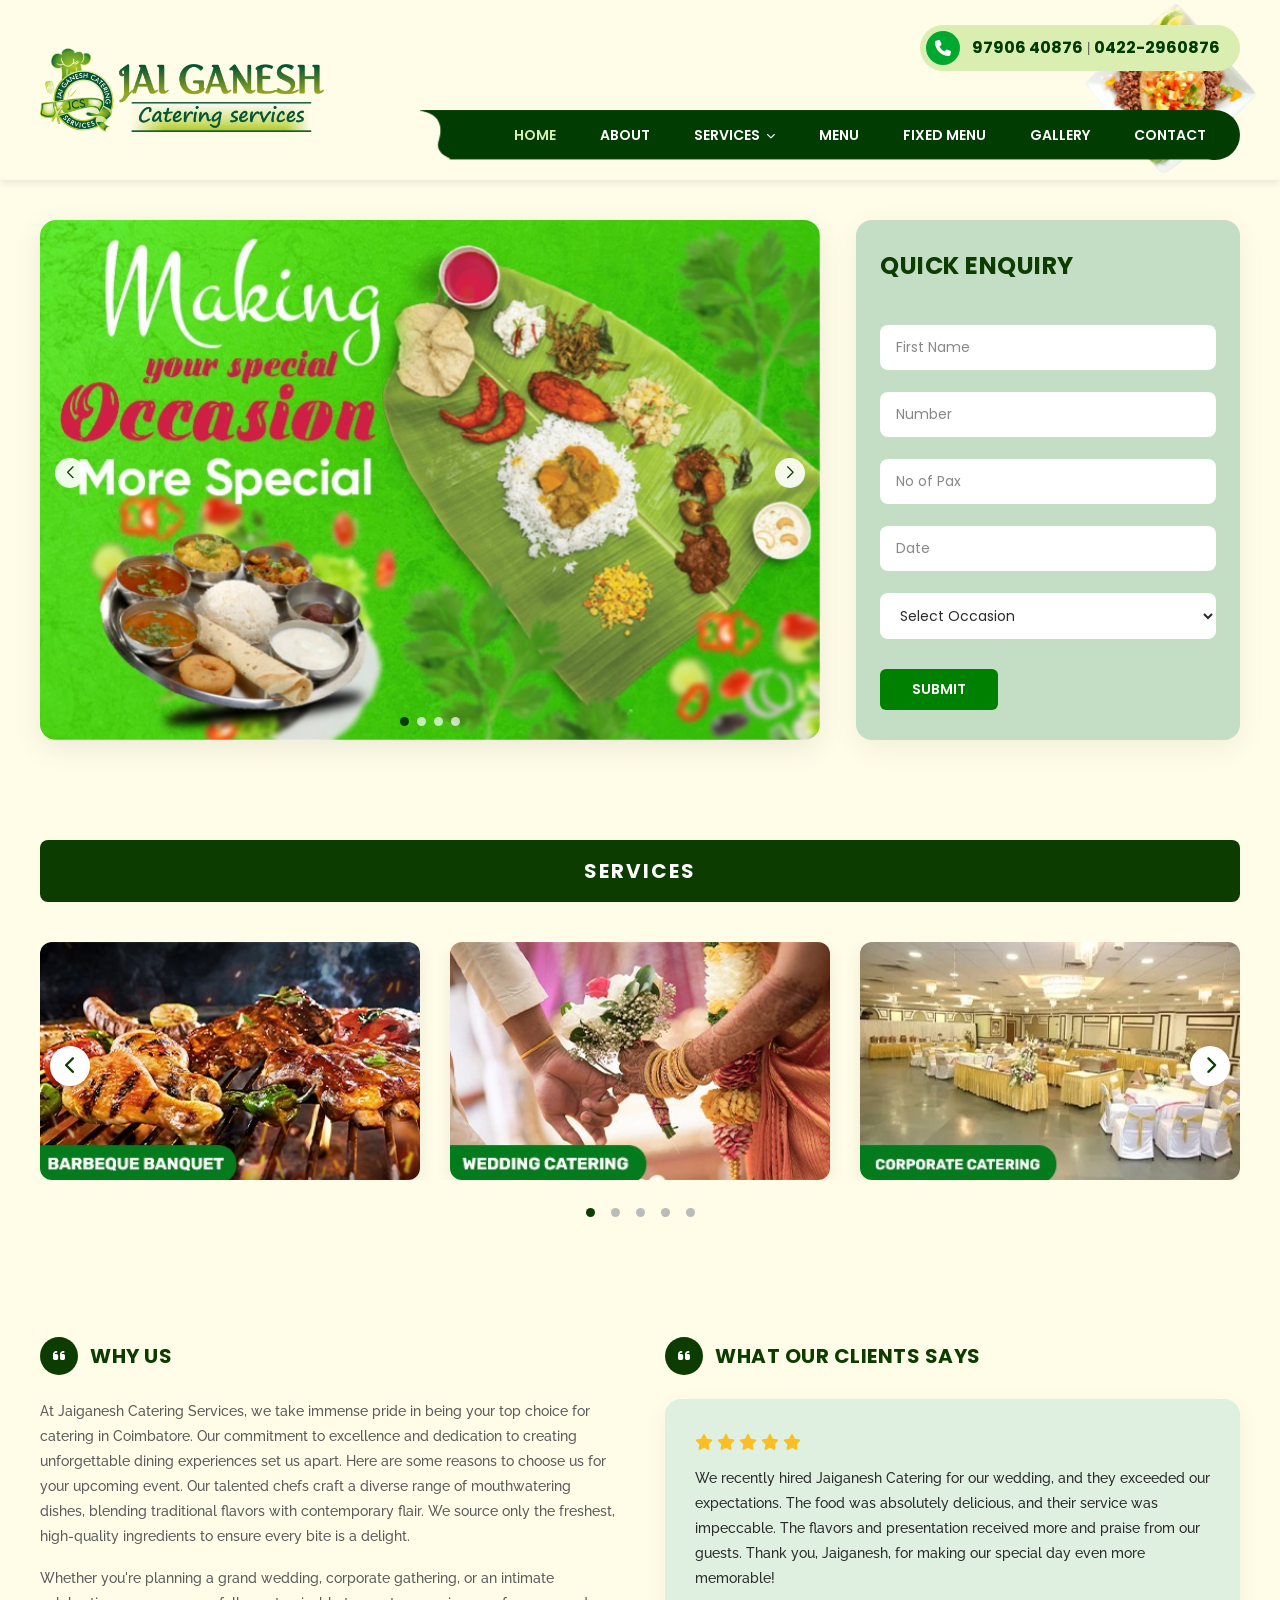
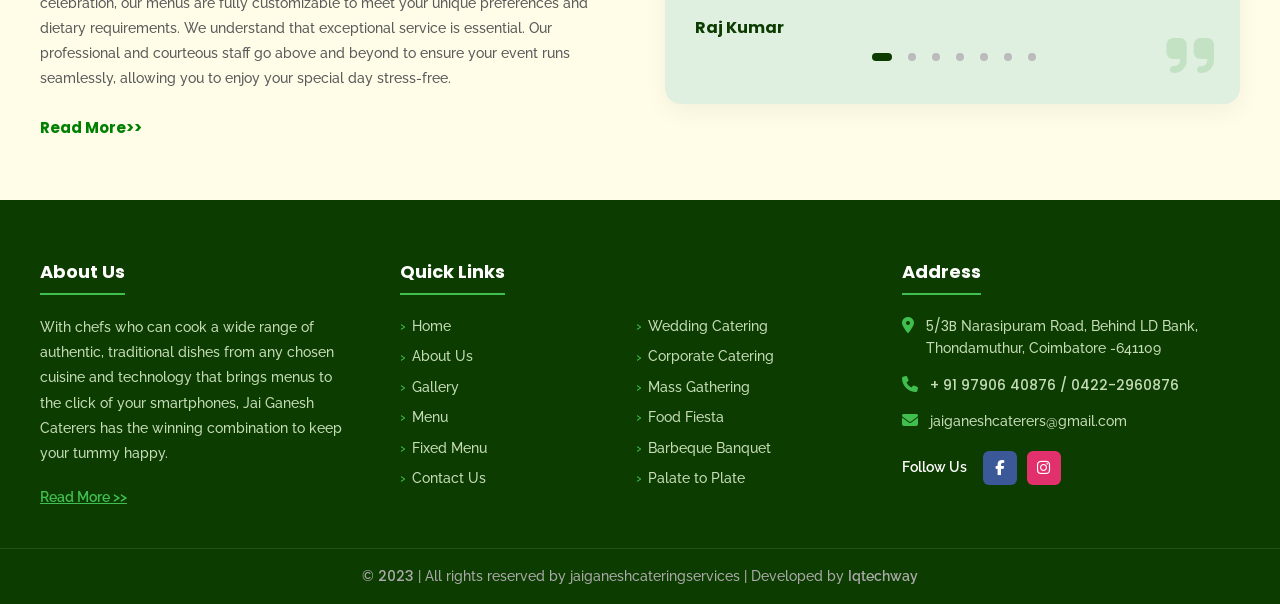
==== index.html @ 18a7209f "first commit" ====
<!DOCTYPE html>
<html lang="en">

<head>
  <meta charset="UTF-8">
  <meta name="viewport" content="width=device-width, initial-scale=1.0">
  <title>Jaiganesh Catering Services Coimbatore | Premium Catering Services</title>
  <meta name="description"
    content="Discover the culinary excellence of Jai Ganesh Catering Services in Coimbatore. Offering premium catering for weddings, corporate events, mass gatherings, barbeque banquets, and food fiestas since 1990.">

  <!-- Fonts & Icons -->
  <link rel="preconnect" href="https://fonts.googleapis.com">
  <link rel="preconnect" href="https://fonts.gstatic.com" crossorigin>
  <link rel="shortcut icon" href="assets/images/favicon.ico" type="image/x-icon">
  <link
    href="https://fonts.googleapis.com/css2?family=Playball&family=Poppins:wght@400;500;600;700&family=Raleway:wght@300;400;500;600;700&display=swap"
    rel="stylesheet">
  <link rel="stylesheet" href="https://cdnjs.cloudflare.com/ajax/libs/font-awesome/6.4.0/css/all.min.css">

  <!-- Custom CSS -->
  <link rel="stylesheet" href="assets/css/style.css">
  <link rel="stylesheet" href="assets/css/swiper-bundle.min.css">
</head>

<body>

  <!-- Header / Navbar -->
  <header id="masthead">
    <!-- Food image decorative - top right overflow -->
    <img src="assets/images/home-page-image/hfh.png" alt="" class="header-food-img" aria-hidden="true">

    <div class="container header-container">
      <!-- Image logo matching official branding -->
      <div class="site-logo">
        <a href="index.html">
          <img src="assets/images/home-page-image/IMG_4346-1024x306.png" alt="Jai Ganesh Catering Services Logo">
        </a>
      </div>

      <div class="header-right">
        <!-- Contact Pill -->

        <div class="header-contact-pill">
          <a href="tel:+919790640876">
            <i class="fa-solid fa-phone"></i> 97906 40876
          </a>
          &nbsp;|&nbsp;
          <a href="tel:+914222960876">
            0422-2960876
          </a>
        </div>

        <!-- Desktop Navigation -->
        <nav class="desktop-nav">
          <ul class="main-header-menu">
            <li class="menu-item current-menu-item"><a href="index.html">HOME</a></li>
            <li class="menu-item"><a href="about.html">ABOUT</a></li>
            <li class="menu-item menu-item-has-children"><a href="#">SERVICES</a>
              <ul class="sub-menu">
                <li><a href="wedding-catering.html">Wedding Catering</a></li>
                <li><a href="corporate-catering.html">Corporate Catering</a></li>
                <li><a href="mass-gathering.html">Mass Gathering</a></li>
                <li><a href="food-fiesta.html">Food Fiesta</a></li>
                <li><a href="barbeque-banquet.html">Barbeque Banquet</a></li>
              </ul>
            </li>
            <li class="menu-item"><a href="menu.html">MENU</a></li>
            <li class="menu-item"><a href="fixed-menu.html">FIXED MENU</a></li>
            <li class="menu-item"><a href="gallery.html">GALLERY</a></li>
            <li class="menu-item"><a href="contact.html">CONTACT</a></li>
          </ul>
        </nav>
      </div>

      <!-- Mobile Menu Toggle -->
      <button id="mobileToggle" class="mobile-toggle" aria-label="Toggle Navigation">
        <span></span>
        <span></span>
        <span></span>
      </button>
    </div>
  </header>

  <!-- Mobile Drawer Menu -->
  <div id="mobileOverlay" class="mobile-overlay"></div>
  <div id="mobileNav" class="mobile-nav">
    <div class="mobile-nav-header">
      <img src="assets/images/home-page-image/IMG_4346-1024x306.png" alt="Jai Ganesh Logo">
      <button id="mobileClose" class="mobile-nav-close" aria-label="Close Navigation">&times;</button>
    </div>
    <ul>
      <li><a href="index.html">Home</a></li>
      <li><a href="about.html">About</a></li>
      <li class="mobile-has-children">
        <a href="#">Services</a>
        <ul class="mobile-sub">
          <li><a href="wedding-catering.html">Wedding Catering</a></li>
          <li><a href="corporate-catering.html">Corporate Catering</a></li>
          <li><a href="mass-gathering.html">Mass Gathering</a></li>
          <li><a href="food-fiesta.html">Food Fiesta</a></li>
          <li><a href="barbeque-banquet.html">Barbeque Banquet</a></li>
        </ul>
      </li>
      <li><a href="menu.html">Menu</a></li>
      <li><a href="fixed-menu.html">Fixed Menu</a></li>
      <li><a href="gallery.html">Gallery</a></li>
      <li><a href="contact.html">Contact</a></li>
    </ul>

    <div class="mobile-nav-contact">
      <i class="fa-solid fa-phone"></i>
      <a href="tel:+919790640876">9790640876</a>
      |
      <a href="tel:+914222960876">0422-2960876</a>
    </div>

  </div>

  <!-- Hero Section -->
  <section class="hero-section" id="home">
    <div class="container hero-grid">
      <!-- Left Column: Slider -->

      <!-- Left Column: Swiper Slider -->
      <div class="hero-slider-col">
        <div class="swiper hero-slider">
          <div class="swiper-wrapper">

            <!-- Slide 1 -->
            <div class="swiper-slide">
              <img src="assets/images/home-page-image/BANNER-1-6.jpg.jpeg" alt="A Surprise In Every Lick">
            </div>

            <!-- Slide 2 -->
            <div class="swiper-slide">
              <img src="assets/images/home-page-image/BANNER-2-6.jpg.jpeg" alt="Exquisite Catering Banners">
            </div>

            <!-- Slide 3 -->
            <div class="swiper-slide">
              <img src="assets/images/home-page-image/BANNER-3-2.jpg.jpeg" alt="Premium Service Banners">
            </div>

            <!-- Slide 4 -->
            <div class="swiper-slide">
              <img src="assets/images/home-page-image/BANNER-4.jpg.jpeg" alt="Culinary Banners">
            </div>

          </div>

          <!-- Navigation Arrows -->
          <div class="swiper-button-prev"></div>
          <div class="swiper-button-next"></div>

          <!-- Pagination Dots -->
          <div class="swiper-pagination"></div>
        </div>
      </div>


      <!-- Right Column: Enquiry Card -->
      <div class="enquiry-col">
        <h3>QUICK ENQUIRY</h3>
        <form id="enquiryForm" class="enquiry-form" novalidate>

          <div class="form-field">
            <input type="text" id="enqName" name="name" placeholder="First Name" maxlength="100">
            <small class="error-message"></small>
          </div>

          <div class="form-field">
            <input type="tel" id="enqPhone" name="phone" placeholder="Number" maxlength="15">
            <small class="error-message"></small>
          </div>

          <div class="form-field">
            <input type="number" id="enqGuest" name="guests" placeholder="No of Pax" min="1" max="100000" step="1">
            <small class="error-message"></small>
          </div>

          <div class="form-field">
            <input type="text" id="enqDate" name="date" placeholder="Date" onfocus="this.type='date'"
              onblur="if(!this.value)this.type='text'">
            <small class="error-message"></small>
          </div>

          <div class="form-field">
            <select id="enqService" name="occasion">
              <option value="">Select Occasion</option>
              <option value="Wedding Catering">Wedding Catering</option>
              <option value="Corporate Catering">Corporate Catering</option>
              <option value="Mass Gathering">Mass Gathering</option>
              <option value="Food Fiesta">Food Fiesta</option>
              <option value="Barbeque Banquet">Barbeque Banquet</option>
            </select>
            <small class="error-message"></small>
          </div>

          <button type="submit" class="submit-btn">SUBMIT</button>

          <div id="formSuccess" class="form-success" role="status" style="display: none;">
            Opening WhatsApp with your enquiry...
          </div>

        </form>
      </div>
    </div>
  </section>


  <!-- Services Section -->

  <section id="services-section">
    <div class="container">
      <div class="services-title-bar">SERVICES</div>

      <div class="services-carousel-wrapper">

        <div class="swiper services-swiper">
          <div class="swiper-wrapper">

            <!-- Card 1: Barbeque Banquet -->
            <div class="swiper-slide">
              <div class="service-card-new">
                <a href="barbeque-banquet.html">
                  <img src="assets/images/home-page-image/Untitled-3-3.jpg.jpeg" alt="Barbeque Banquet">
                </a>
              </div>
            </div>

            <!-- Card 2: Wedding Catering -->
            <div class="swiper-slide">
              <div class="service-card-new">
                <a href="wedding-catering.html">
                  <img src="assets/images/home-page-image/Untitled-2-6.jpg.jpeg" alt="Wedding Catering">
                </a>
              </div>
            </div>

            <!-- Card 3: Corporate Catering -->
            <div class="swiper-slide">
              <div class="service-card-new">
                <a href="corporate-catering.html">
                  <img src="assets/images/home-page-image/Untitled-5-3.jpg.jpeg" alt="Corporate Catering">
                </a>
              </div>
            </div>

            <!-- Card 4: Mass Gathering -->
            <div class="swiper-slide">
              <div class="service-card-new">
                <a href="mass-gathering.html">
                  <img src="assets/images/home-page-image/Untitled-4-3.jpg.jpeg" alt="Mass Gathering">
                </a>
              </div>
            </div>

            <!-- Card 5: Food Fiesta -->
            <div class="swiper-slide">
              <div class="service-card-new">
                <a href="food-fiesta.html">
                  <img src="assets/images/home-page-image/Untitled-1-3.jpg.jpeg" alt="Food Fiesta">
                </a>
              </div>
            </div>

          </div>
        </div>

        <!-- Navigation Arrows -->
        <button id="sPrev" class="services-arrow arrow-left" aria-label="Previous service">
          <i class="fa-solid fa-chevron-left"></i>
        </button>

        <button id="sNext" class="services-arrow arrow-right" aria-label="Next service">
          <i class="fa-solid fa-chevron-right"></i>
        </button>

      </div>

      <!-- Pagination Dots -->
      <div class="services-dots"></div>

    </div>
  </section>

  <!-- Why Us & Testimonials Section -->
  <section class="why-testimonials-section">
    <div class="container why-testimonials-grid">
      <!-- Left Column: Why Us -->
      <div class="why-us-col">
        <div class="section-title-wrap">
          <div class="section-title-icon"><i class="fa-solid fa-quote-left"></i></div>
          <h3>Why Us</h3>
        </div>
        <p>At Jaiganesh Catering Services, we take immense pride in being your top choice for catering in Coimbatore.
          Our commitment to excellence and dedication to creating unforgettable dining experiences set us apart. Here
          are some reasons to choose us for your upcoming event. Our talented chefs craft a diverse range of
          mouthwatering dishes, blending traditional flavors with contemporary flair. We source only the freshest,
          high-quality ingredients to ensure every bite is a delight.</p>
        <p>Whether you're planning a grand wedding, corporate gathering, or an intimate celebration, our menus are fully
          customizable to meet your unique preferences and dietary requirements. We understand that exceptional service
          is essential. Our professional and courteous staff go above and beyond to ensure your event runs seamlessly,
          allowing you to enjoy your special day stress-free.</p>
        <a href="about.html" class="why-us-readmore">Read More>></a>
      </div>

      <!-- Right Column: Testimonial Card Slider -->

      <div class="testimonial-card-col">
        <div class="section-title-wrap">
          <div class="section-title-icon">
            <i class="fa-solid fa-quote-left"></i>
          </div>
          <h3>What Our Clients Says</h3>
        </div>

        <div class="testimonial-card-new">

          <div class="testimonial-stars">
            <i class="fa-solid fa-star"></i>
            <i class="fa-solid fa-star"></i>
            <i class="fa-solid fa-star"></i>
            <i class="fa-solid fa-star"></i>
            <i class="fa-solid fa-star"></i>
          </div>

          <!-- Swiper -->
          <div class="swiper testimonial-swiper">
            <div class="swiper-wrapper">

              <div class="swiper-slide">
                <div class="testimonial-slide-item">
                  <p class="testimonial-text-new">
                    We recently hired Jaiganesh Catering for our wedding, and they exceeded our expectations. The food
                    was absolutely delicious, and their service was impeccable. The flavors and presentation received
                    more and praise from our guests. Thank you, Jaiganesh, for making our special day even more
                    memorable!
                  </p>
                  <div class="testimonial-author-new">Raj Kumar</div>
                </div>
              </div>

              <div class="swiper-slide">
                <div class="testimonial-slide-item">
                  <p class="testimonial-text-new">
                    Jaiganesh Catering Services in Coimbatore proved to be a reliable partner for our corporate event.
                    From the initial planning stages to the execution, they demonstrated professionalism and attention
                    to detail. The menu was diverse and accommodated various dietary restrictions. Highly recommended
                    for any business event!
                  </p>
                  <div class="testimonial-author-new">Suveta Ramesh</div>
                </div>
              </div>

              <div class="swiper-slide">
                <div class="testimonial-slide-item">
                  <p class="testimonial-text-new">
                    I was trying to find a caterer who could combine a contemporary spin with the best elements of
                    traditional Coimbatore food. Jaiganesh Catering did just that! The fusion of flavors in their dishes
                    was outstanding, and their creativity shone through. A good experience from beginning to end.
                  </p>
                  <div class="testimonial-author-new">Sathish Ar</div>
                </div>
              </div>

              <div class="swiper-slide">
                <div class="testimonial-slide-item">
                  <p class="testimonial-text-new">
                    Planning our daughter's birthday party was a breeze with Jaiganesh Catering Services. They took care
                    of everything, from menu selection to setup and clean-up. The kids loved the food, and the parents
                    appreciated the hassle-free experience. We'll definitely be using their services again!
                  </p>
                  <div class="testimonial-author-new">Uthra Foods</div>
                </div>
              </div>

              <div class="swiper-slide">
                <div class="testimonial-slide-item">
                  <p class="testimonial-text-new">
                    In these times, safety and hygiene are paramount. Jaiganesh Catering Services not only provided
                    delectable food but also adhered to strict hygiene measures at our family reunion. We felt safe and
                    well taken care of throughout the event. I appreciate your dedication to health and safety.
                  </p>
                  <div class="testimonial-author-new">Anu mathi</div>
                </div>
              </div>

              <div class="swiper-slide">
                <div class="testimonial-slide-item">
                  <p class="testimonial-text-new">
                    Jaiganesh Catering Services offers elegance without breaking the bank. Their pricing is competitive,
                    and the quality of food and service is outstanding. We hosted a formal dinner, and they managed to
                    create a luxurious atmosphere without exceeding our budget.
                  </p>
                  <div class="testimonial-author-new">Prasanth Rangasamy</div>
                </div>
              </div>

              <div class="swiper-slide">
                <div class="testimonial-slide-item">
                  <p class="testimonial-text-new">
                    What sets Jaiganesh Catering apart is their personal touch. They worked closely with us to customize
                    the menu according to our preferences. The result was a menu that felt tailor-made for our event,
                    and it truly impressed our guests.
                  </p>
                  <div class="testimonial-author-new">Ramkumar A</div>
                </div>
              </div>

            </div>
          </div>

          <div class="testimonial-quote-watermark">
            <i class="fa-solid fa-quote-right"></i>
          </div>

          <!-- Swiper Pagination -->
          <div class="testimonial-dots"></div>

        </div>
      </div>

    </div>
  </section>

  <footer class="site-primary-footer">
    <div class="container">
      <div class="footer-grid">
        <!-- Column 1: About Us -->
        <div class="footer-col">
          <h2>About Us</h2>
          <p>With chefs who can cook a wide range of authentic, traditional dishes from any chosen cuisine and
            technology that brings menus to the click of your smartphones, Jai Ganesh Caterers has the winning
            combination to keep your tummy happy.</p>
          <a href="about.html" class="footer-readmore">Read More &gt;&gt;</a>
        </div>

        <!-- Column 2: Quick Links split -->
        <div class="footer-col">
          <h2>Quick Links</h2>
          <div class="quick-links-split">
            <ul>
              <li><a href="index.html">Home</a></li>
              <li><a href="about.html">About Us</a></li>
              <li><a href="gallery.html">Gallery</a></li>
              <li><a href="menu.html">Menu</a></li>
              <li><a href="fixed-menu.html">Fixed Menu</a></li>
              <li><a href="contact.html">Contact Us</a></li>
            </ul>
            <ul>
              <li><a href="wedding-catering.html">Wedding Catering</a></li>
              <li><a href="corporate-catering.html">Corporate Catering</a></li>
              <li><a href="mass-gathering.html">Mass Gathering</a></li>
              <li><a href="food-fiesta.html">Food Fiesta</a></li>
              <li><a href="barbeque-banquet.html">Barbeque Banquet</a></li>
              <li><a href="javascript:void(0);">Palate to Plate</a></li>
            </ul>
          </div>
        </div>

        <!-- Column 3: Address and Socials -->
        <div class="footer-col">
          <h2>Address</h2>
          <div class="contact-item">
            <i class="fa-solid fa-location-dot"></i>
            <span> <span style="font-weight: 400;" class="number_font">5/3B </span> Narasipuram Road, Behind LD Bank,
              Thondamuthur, Coimbatore -641109</span>
          </div>
          <div class="contact-item number_font">
            <i class="fa-solid fa-phone"></i>
            <span>+ 91 97906 40876 / 0422-2960876</span>
          </div>
          <div class="contact-item">
            <i class="fa-solid fa-envelope"></i>
            <span>jaiganeshcaterers@gmail.com</span>
          </div>
          <div class="footer-follow-row">
            <span>Follow Us</span>
            <div class="footer-socials">
              <a href="https://www.facebook.com/profile.php?id=61552357344863" target="_blank" class="fb"
                aria-label="Facebook">
                <i class="fa-brands fa-facebook-f"></i>
              </a>
              <a href="https://instagram.com/jaiganesh_caterers?igshid=OGQ5ZDc2ODk2ZA==" class="ig" target="_blank"
                aria-label="Instagram">
                <i class="fa-brands fa-instagram"></i>
              </a>
            </div>
          </div>
        </div>
      </div>
    </div>
  </footer>

  <!-- Below Footer -->
  <div class="site-below-footer">
    <div class="container">
      <div class="below-footer-inner">
        <div class="copy">&copy; <span class="number_font">2023</span> | All rights reserved by
          jaiganeshcateringservices | Developed by <a href="https://www.iqtechway.com">Iqtechway</a></div>
      </div>
    </div>
  </div>


  <!-- Scripts -->
  <script src="assets/js/swiper-bundle.min.js"></script>
  <script src="assets/js/main.js"></script>

  <script>

    const heroSwiper = new Swiper('.hero-slider', {
      slidesPerView: 1,
      spaceBetween: 0,
      loop: true,
      speed: 600,

      grabCursor: true,
      allowTouchMove: true,

      autoplay: {
        delay: 5000,
        disableOnInteraction: false,
        pauseOnMouseEnter: true,
      },

      navigation: {
        nextEl: '.hero-slider .swiper-button-next',
        prevEl: '.hero-slider .swiper-button-prev',
      },

      pagination: {
        el: '.hero-slider .swiper-pagination',
        clickable: true,
      },
    });

  </script>
  <script>

    const servicesSwiper = new Swiper('.services-swiper', {
      slidesPerView: 1,
      spaceBetween: 20,
      speed: 600,
      loop: true,
      grabCursor: true,
      allowTouchMove: true,

      navigation: {
        nextEl: '#sNext',
        prevEl: '#sPrev',
      },

      pagination: {
        el: '.services-dots',
        clickable: true,
      },

      breakpoints: {
        576: {
          slidesPerView: 2,
          spaceBetween: 20,
        },
        768: {
          slidesPerView: 3,
          spaceBetween: 24,
        },
        1024: {
          slidesPerView: 3,
          spaceBetween: 25,
        },
        1200: {
          slidesPerView: 3,
          spaceBetween: 30,
        },
      },
    });

  </script>
  <script>

    const testimonialSwiper = new Swiper('.testimonial-swiper', {
      slidesPerView: 1,
      spaceBetween: 0,
      speed: 600,
      loop: true,

      grabCursor: true,
      allowTouchMove: true,

      autoplay: {
        delay: 5000,
        disableOnInteraction: false,
        pauseOnMouseEnter: true,
      },

      pagination: {
        el: '.testimonial-dots',
        clickable: true,
      },
    });

  </script>
</body>

</html>
---- assets/css/style.css ----
@import url('https://fonts.googleapis.com/css2?family=Playball&family=Poppins:wght@400;500;600;700&family=Raleway:wght@300;400;500;600;700&display=swap');

/* ========== CSS VARIABLES (from original site) ========== */
:root {
  --primary: #40bf4f;
  --primary-dark: #0d3c00;
  --primary-hover: #35a843;
  --text: #5a5a5a;
  --dark: #2a2a2a;
  --bg: #fffce8;
  --cream: #f3f2ed;
  --white: #ffffff;
  --footer-bg: #2a2a2a;
  --below-footer: #2b2b2b;
  --border: #dddddd;
  --green-tint: rgba(64, 191, 79, 0.15);
  --shadow: 0 4px 20px rgba(0, 0, 0, 0.08);
  --transition: all 0.3s ease;
  --font-script: 'Playball', cursive;
}

/* ========== RESET ========== */
*,
*::before,
*::after {
  box-sizing: border-box;
  margin: 0;
  padding: 0;
}

html {
  font-size: 100%;
  scroll-behavior: smooth;
}

body {
  font-family: 'Raleway', sans-serif;
  font-weight: 500;
  font-size: 14px;
  color: var(--text);
  background-color: var(--bg);
  line-height: 1.6;
  overflow-x: hidden;
  max-width: 100vw;
}

a {
  color: var(--primary);
  text-decoration: none;
  transition: var(--transition);
}

a:hover {
  color: var(--primary-dark);
}

img {
  max-width: 100%;
  display: block;
  height: auto;
}

h1,
h2,
h3,
h4,
h5,
h6 {
  font-family: 'Poppins', sans-serif;
  font-weight: 600;
  color: var(--primary-dark);
  line-height: 1.3;
}

.number_font {
  font-family: 'Poppins', sans-serif;
}

p {
  margin-bottom: 1em;
}

ul {
  list-style: none;
}

/* ========== CONTAINER ========== */
.container {
  max-width: 1240px;
  margin: 0 auto;
  padding: 0 20px;
}

/* Prevent CSS Grid min-width: auto overflow bug on grid children */
[class*="-grid"]>*,
[class*="-layout"]>* {
  min-width: 0;
}

/* ========== TOPBAR (HIDDEN BY DEFAULT IN NEW DESIGN) ========== */
#topbar {
  display: none;
}

/* ========== HEADER / NAVBAR ========== */
#masthead {
  position: relative;
  z-index: 1000;
  background: #fffce8;
  box-shadow: none;
  transition: var(--transition);
  overflow: visible;
}

/* Food decorative image - top right */
.header-food-img {
  position: absolute;
  top: 0;
  right: 0;
  width: 240px;
  height: auto;
  z-index: 1;
  pointer-events: none;
  display: block;
}

.header-container {
  display: flex;
  align-items: center;
  justify-content: space-between;
  height: 180px;
  gap: 20px;
}

.site-logo img {
  max-height: 85px;
  width: auto;
  transition: var(--transition);
}

.header-right {
  display: flex;
  flex-direction: column;
  align-items: flex-end;
  justify-content: space-between;
  flex-grow: 1;
  height: 100%;
  padding: 25px 0 20px 0;
}

/* Contact Pill */
.header-contact-pill {
  background-color: #dbeeb1;
  border-radius: 40px;
  padding: 6px 20px 6px 6px;
  display: inline-flex;
  align-items: center;
  transition: var(--transition);
  position: relative;
  z-index: 2;
}

.header-contact-pill a {
  color: #013a00;
  font-family: 'Poppins', sans-serif;
  font-weight: 700;
  font-size: 16px;
  display: flex;
  align-items: center;
  gap: 12px;
}

.header-contact-pill i {
  background-color: #00a830;
  color: var(--white);
  width: 34px;
  height: 34px;
  border-radius: 50%;
  display: flex;
  align-items: center;
  justify-content: center;
  font-size: 16px;
}

.header-contact-pill:hover {
  transform: translateY(-1px);
}

.desktop-nav {
  background-image: url('../images/home-page-image/Mask-group-1.png');
  background-repeat: no-repeat;
  background-position: left center;
  background-size: 100% 100%;
  width: 100%;
  max-width: 820px;
  height: 50px;
  display: flex;
  align-items: center;
  position: relative;
  padding: 0 20px 0 80px;
  border-radius: 0 25px 25px 0;
  z-index: 2;
}

.main-header-menu {
  display: flex;
  align-items: center;
  gap: 6px;
  width: 100%;
  justify-content: space-between;
}

.main-header-menu li {
  position: relative;
}

.main-header-menu li a {
  font-family: 'Poppins', sans-serif;
  font-size: 14px;
  font-weight: 600;
  color: var(--white);
  padding: 10px 14px;
  display: block;
  transition: var(--transition);
  white-space: nowrap;
}

.main-header-menu li a:hover,
.main-header-menu li.current-menu-item>a {
  color: #dbeeb1;
}

/* Dropdown */
.main-header-menu li.menu-item-has-children>a::after {
  content: "\f078";
  font-family: "Font Awesome 6 Free";
  font-weight: 900;
  font-size: 9px;
  margin-left: 6px;
  display: inline-block;
  vertical-align: middle;
  transition: var(--transition);
}

.main-header-menu li.menu-item-has-children:hover>a::after {
  transform: rotate(180deg);
}

.main-header-menu .sub-menu {
  position: absolute;
  top: 100%;
  left: 0;
  background: var(--primary-dark);
  min-width: 220px;
  box-shadow: 0 8px 30px rgba(0, 0, 0, 0.15);
  border-top: 3px solid var(--primary);
  opacity: 0;
  visibility: hidden;
  transform: translateY(10px);
  transition: var(--transition);
  z-index: 9999;
}

.main-header-menu li:hover>.sub-menu {
  opacity: 1;
  visibility: visible;
  transform: translateY(0);
}

.main-header-menu .sub-menu li a {
  font-size: 13px;
  padding: 10px 18px;
  border-bottom: 1px solid rgba(255, 255, 255, 0.06);
  font-weight: 500;
  color: var(--white);
}

.main-header-menu .sub-menu li:last-child a {
  border-bottom: none;
}

.main-header-menu .sub-menu li a:hover {
  background: rgba(255, 255, 255, 0.05);
  color: var(--primary);
  padding-left: 22px;
}

/* Header Button (Hidden) */
.header-btn {
  display: none;
}

/* Mobile Toggle */
.mobile-toggle {
  display: none;
  background: none;
  border: none;
  cursor: pointer;
  flex-direction: column;
  gap: 5px;
  padding: 6px;
  z-index: 1000;
}

.mobile-toggle span {
  display: block;
  width: 26px;
  height: 3px;
  background: var(--primary-dark);
  border-radius: 2px;
  transition: var(--transition);
}

/* Mobile Menu Drawer */
.mobile-nav {
  position: fixed;
  top: 0;
  left: -100%;
  width: 82%;
  max-width: 320px;
  height: 100%;
  background: var(--white);
  box-shadow: 4px 0 30px rgba(0, 0, 0, 0.2);
  z-index: 10000;
  padding: 0;
  overflow-y: auto;
  transition: left 0.35s cubic-bezier(0.4, 0, 0.2, 1);
}

.mobile-nav.open {
  left: 0;
}

.mobile-nav-close {
  background: none;
  border: none;
  font-size: 22px;
  cursor: pointer;
  color: var(--white);
  display: flex;
  align-items: center;
  justify-content: flex-end;
  padding: 18px 20px 18px 20px;
}

.mobile-nav-header {
  background: var(--primary-dark);
  padding: 18px 20px;
  display: flex;
  align-items: center;
  justify-content: space-between;
}

.mobile-nav-header img {
  height: 38px;
  object-fit: contain;
  filter: brightness(0) invert(1);
}

.mobile-nav ul {
  display: flex;
  flex-direction: column;
  gap: 0;
  padding: 10px 0;
  margin: 0;
  list-style: none;
}

.mobile-nav ul li a {
  display: flex;
  align-items: center;
  padding: 13px 22px;
  font-size: 15px;
  font-weight: 600;
  color: var(--primary-dark);
  border-bottom: 1px solid #f0f0f0;
  font-family: 'Poppins', sans-serif;
  letter-spacing: 0.3px;
  transition: background 0.2s, color 0.2s, padding-left 0.2s;
}

.mobile-nav ul li a:hover {
  color: var(--primary);
  background: #f6fff7;
  padding-left: 28px;
}

.mobile-nav .mobile-has-children>a {
  display: flex;
  justify-content: space-between;
  align-items: center;
}

.mobile-nav .mobile-has-children>a::after {
  content: "\f078";
  font-family: "Font Awesome 6 Free";
  font-weight: 900;
  font-size: 10px;
  color: var(--primary);
  transition: var(--transition);
}

.mobile-nav .mobile-has-children:has(.mobile-sub.open)>a::after {
  transform: rotate(180deg);
}

.mobile-nav .mobile-sub {
  padding-left: 0;
  display: none;
  background: #f9f9f9;
}

.mobile-nav .mobile-sub li a {
  padding-left: 36px;
  font-size: 14px;
  font-weight: 500;
  color: #555;
  border-bottom: 1px solid #eee;
}

.mobile-nav .mobile-sub li a:hover {
  color: var(--primary);
  padding-left: 44px;
  background: #f0fdf2;
}

.mobile-nav .mobile-sub.open {
  display: block;
}

.mobile-nav-contact {
  padding: 16px 22px;
  background: #f6fff7;
  border-top: 1px solid #e8f5e9;
  font-size: 14px;
  color: var(--primary-dark);
  font-weight: 600;
  display: flex;
  align-items: center;
  gap: 10px;
}

.mobile-nav-contact i {
  color: var(--primary);
}

.mobile-overlay {
  display: none;
  position: fixed;
  inset: 0;
  background: rgba(0, 0, 0, 0.55);
  z-index: 9999;
  backdrop-filter: blur(2px);
}

.mobile-overlay.active {
  display: block;
}

/* ========== HERO GRID SECTION (2-COLUMN) ========== */
.hero-section {
  background-color: transparent;
  padding: 40px 0;
}

.hero-grid {
  display: grid;
  grid-template-columns: 65% 32%;
  gap: 3%;
  align-items: stretch;
}

.hero-slider-col {
  position: relative;
  border-radius: 16px;
  overflow: hidden;
  box-shadow: 0 8px 30px rgba(0, 0, 0, 0.08);
  height: 520px;
}

.hero-slider {
  width: 100%;
  height: 100%;
}

.hero-slide {
  display: none;
  width: 100%;
  height: 100%;
}

.hero-slide.active {
  display: block;
}

.hero-slide img {
  width: 100%;
  height: 100%;
  object-fit: cover;
}

/* Slider Dots overlay on slider */
.slider-dots {
  position: absolute;
  bottom: 20px;
  left: 50%;
  transform: translateX(-50%);
  display: flex;
  gap: 8px;
  z-index: 10;
}

.dot {
  width: 8px;
  height: 8px;
  border-radius: 50%;
  background: rgba(0, 0, 0, 0.3);
  cursor: pointer;
  border: none;
  transition: var(--transition);
}

.dot.active {
  background: var(--primary-dark);
  transform: scale(1.25);
}

/* Enquiry Column */
.enquiry-col {
  background: #c3dec4;
  border-radius: 16px;
  padding: 30px 24px;
  display: flex;
  flex-direction: column;
  justify-content: space-between;
  box-shadow: 0 8px 30px rgba(0, 0, 0, 0.06);
}

.enquiry-col h3 {
  font-family: 'Poppins', sans-serif;
  font-size: 24px;
  font-weight: 700;
  color: var(--primary-dark);
  margin-bottom: 20px;
  letter-spacing: 0.5px;
}

.enquiry-form {
  display: flex;
  flex-direction: column;
  gap: 12px;
}

.enquiry-form .form-field {
  width: 100%;
}

.enquiry-form input,
.enquiry-form select {
  width: 100%;
  padding: 12px 16px;
  border: none;
  border-radius: 8px;
  background: var(--white);
  font-family: 'Poppins', sans-serif;
  font-size: 14px;
  color: var(--dark);
  outline: none;
  transition: var(--transition);
}

.enquiry-form input::placeholder {
  color: #888;
}

.enquiry-form input:focus,
.enquiry-form select:focus {
  box-shadow: 0 0 0 2px var(--primary);
}

.enquiry-form .submit-btn {
  background: #008000;
  color: var(--white);
  border: none;
  border-radius: 6px;
  padding: 10px 32px;
  font-family: 'Poppins', sans-serif;
  font-weight: 600;
  font-size: 14px;
  cursor: pointer;
  transition: var(--transition);
  align-self: flex-start;
  margin-top: 8px;
}

.enquiry-form .submit-btn:hover {
  background: var(--primary-dark);
}

.form-success {
  display: none;
  color: #008000;
  font-size: 14px;
  font-weight: 600;
  margin-top: 8px;
}

/* ========== PAGE SECTIONS ========== */
section {
  padding: 80px 0;
}

.section-header {
  text-align: center;
  margin-bottom: 50px;
}

.section-tag {
  display: inline-block;
  background: var(--green-tint);
  color: var(--primary);
  font-family: 'Poppins', sans-serif;
  font-size: 13px;
  font-weight: 700;
  letter-spacing: 2px;
  text-transform: uppercase;
  padding: 6px 16px;
  border-radius: 50px;
  margin-bottom: 12px;
}

.section-title {
  font-size: 36px;
  color: var(--primary-dark);
  font-weight: 700;
  margin-bottom: 16px;
}

.section-title.cursive-title {
  font-family: var(--font-script);
  font-weight: 400;
  font-size: 46px;
  text-transform: none;
}

.section-desc {
  font-size: 16px;
  color: var(--text);
  max-width: 680px;
  margin: 0 auto;
}

/* ========== SERVICES SECTION ========== */
#services-section {
  background-color: transparent;
  padding: 60px 0;
}

.services-title-bar {
  background-color: var(--primary-dark);
  color: var(--white);
  font-family: 'Poppins', sans-serif;
  font-size: 20px;
  font-weight: 700;
  text-transform: uppercase;
  letter-spacing: 2px;
  text-align: center;
  padding: 15px 0;
  border-radius: 8px;
  margin-bottom: 40px;
}

.services-carousel-wrapper {
  position: relative;
  padding: 0 10px;
}

.services-track-container {
  overflow: hidden;
  width: 100%;
}

.services-track {
  display: flex;
  gap: 20px;
  transition: transform 0.5s ease;
  will-change: transform;
}

.service-card-new {
  flex: 0 0 calc((100% - 40px) / 3);
  position: relative;
  height: 240px;
  border-radius: 12px;
  overflow: hidden;
  box-shadow: 0 6px 18px rgba(0, 0, 0, 0.08);
  transition: var(--transition);
}

.service-card-new a {
  display: block;
  width: 100%;
  height: 100%;
  position: relative;
  overflow: hidden;
}

.service-card-new img {
  width: 100%;
  height: 100%;
  object-fit: cover;
  transition: var(--transition);
}

.service-card-new:hover {
  transform: translateY(-5px);
  box-shadow: 0 10px 24px rgba(0, 0, 0, 0.15);
}

.service-card-new:hover img {
  transform: scale(1.04);
}

.service-badge-label {
  position: absolute;
  bottom: 15px;
  left: 15px;
  background-color: #008000;
  color: var(--white);
  font-family: 'Poppins', sans-serif;
  font-size: 12px;
  font-weight: 700;
  text-transform: uppercase;
  padding: 6px 14px;
  border-radius: 4px;
  letter-spacing: 0.5px;
}

/* Services Carousel Navigation Arrows */
.services-arrow {
  position: absolute;
  top: 50%;
  transform: translateY(-50%);
  width: 40px;
  height: 40px;
  border-radius: 50%;
  background-color: var(--white);
  border: none;
  box-shadow: 0 4px 12px rgba(0, 0, 0, 0.15);
  color: var(--primary-dark);
  font-size: 18px;
  display: flex;
  align-items: center;
  justify-content: center;
  cursor: pointer;
  z-index: 10;
  transition: var(--transition);
}

.services-arrow:hover {
  background-color: var(--primary);
  color: var(--white);
}

.services-arrow.arrow-left {
  left: -20px;
}

.services-arrow.arrow-right {
  right: -20px;
}

.services-dots {
  display: flex;
  justify-content: center;
  gap: 8px;
  margin-top: 25px;
}

.services-dot {
  width: 8px;
  height: 8px;
  border-radius: 50%;
  background-color: #cbd5e1;
  border: none;
  cursor: pointer;
  transition: var(--transition);
}

.services-dot.active {
  background-color: #008000;
  transform: scale(1.25);
}

@media (max-width: 1024px) {
  .service-card-new {
    flex: 0 0 calc((100% - 20px) / 2);
  }
}

@media (max-width: 768px) {

  /* Fix services carousel cards to truly fill viewport width */
  .services-carousel-wrapper {
    padding: 0;
    overflow: hidden;
  }

  .services-track-container {
    overflow: hidden;
    width: 100%;
  }

  .services-track {
    width: 100%;
  }

  .service-card-new {
    flex: 0 0 calc(100vw - 80px);
    min-width: calc(100vw - 80px);
    max-width: calc(100vw - 80px);
  }

  .services-arrow {
    display: none;
  }
}

/* ========== TESTIMONIALS SECTION ========== */
#testimonials {
  background: var(--cream);
}

.testimonial-top {
  display: flex;
  align-items: center;
  gap: 20px;
  margin-bottom: 40px;
}

/* ========== WHY US & TESTIMONIALS SECTION (SIDE-BY-SIDE) ========== */
.why-testimonials-section {
  background-color: transparent;
  padding: 60px 0;
}

.why-testimonials-grid {
  display: grid;
  grid-template-columns: 1fr 1fr;
  gap: 50px;
  align-items: start;
}

.why-us-col,
.testimonial-card-col {
  display: flex;
  flex-direction: column;
  min-width: 0;
  /* CSS Grid fix: prevent grid item from expanding beyond its cell */
}

.section-title-wrap {
  display: flex;
  align-items: center;
  gap: 12px;
  margin-bottom: 24px;
}

.section-title-icon {
  width: 38px;
  height: 38px;
  background-color: var(--primary-dark);
  border-radius: 50%;
  color: var(--white);
  display: flex;
  align-items: center;
  justify-content: center;
  font-size: 14px;
}

.section-title-wrap h3 {
  font-family: 'Poppins', sans-serif;
  font-size: 20px;
  font-weight: 700;
  text-transform: uppercase;
  color: var(--primary-dark);
  letter-spacing: 0.5px;
}

.why-us-col p {
  color: var(--text);
  font-size: 14px;
  line-height: 1.8;
  margin-bottom: 16px;
}

.why-us-readmore {
  display: inline-block;
  font-family: 'Poppins', sans-serif;
  font-weight: 700;
  color: #008000;
  font-size: 15px;
  margin-top: 8px;
  transition: var(--transition);
}

.why-us-readmore:hover {
  color: var(--primary-dark);
}

/* Testimonial Card */
.testimonial-card-new {
  background: #dff0e0;
  border-radius: 16px;
  padding: 35px 30px;
  position: relative;
  box-shadow: 0 8px 25px rgba(0, 0, 0, 0.05);
}

.testimonial-stars {
  display: flex;
  gap: 4px;
  margin-bottom: 16px;
}

.testimonial-stars i {
  color: #fbbf24;
  font-size: 16px;
}

.testimonial-text-new {
  font-size: 14px;
  color: var(--dark);
  line-height: 1.8;
  margin-bottom: 24px;
}

.testimonial-author-new {
  font-family: 'Poppins', sans-serif;
  font-weight: 700;
  color: var(--primary-dark);
  font-size: 16px;
}

.testimonial-quote-watermark {
  position: absolute;
  bottom: 20px;
  right: 25px;
  font-size: 55px;
  color: rgba(0, 128, 0, 0.12);
  line-height: 1;
}

.testimonial-dots {
  display: flex;
  justify-content: flex-start;
  gap: 8px;
  margin-top: 25px;
  padding-left: 2px;
}

.testimonial-dot {
  width: 8px;
  height: 8px;
  border-radius: 50%;
  background-color: rgba(0, 0, 0, 0.25);
  border: none;
  cursor: pointer;
  transition: var(--transition);
}

.testimonial-dot.active {
  background-color: #008000;
  transform: scale(1.25);
}

@media (max-width: 768px) {
  .why-testimonials-grid {
    grid-template-columns: 1fr;
    gap: 30px;
  }

  /* Ensure grid children don't overflow their cells */
  .why-us-col,
  .testimonial-card-col {
    min-width: 0;
    max-width: 100%;
    overflow: hidden;
  }

  /* Testimonial card: tighter padding on mobile */
  .testimonial-card-new {
    padding: 22px 18px;
  }

  .testimonial-text-new {
    font-size: 14px;
    line-height: 1.7;
    overflow-wrap: break-word;
    word-break: break-word;
  }

  /* Section heading wrap on small screens */
  .section-title-wrap h3 {
    font-size: 17px;
    letter-spacing: 0;
  }
}

/* ========== ABOUT SECTION ========== */
#about-section {
  background: transparent;
}

.about-layout {
  display: grid;
  grid-template-columns: 1fr 1fr;
  gap: 60px;
  align-items: center;
}

/* About layout children: min-width:0 prevents grid overflow bug */
.about-image-wrap,
.about-content {
  min-width: 0;
}

.about-image-wrap {
  border-radius: 16px;
  overflow: hidden;
  box-shadow: var(--shadow);
}

.about-image-wrap img {
  width: 100%;
  height: 400px;
  object-fit: cover;
}

.about-content h3 {
  font-size: 14px;
  text-transform: uppercase;
  letter-spacing: 2px;
  color: var(--primary);
  margin-bottom: 8px;
}

.about-content h2 {
  font-size: 32px;
  margin-bottom: 20px;
}

.about-content p {
  color: var(--text);
  margin-bottom: 16px;
  line-height: 1.8;
}

.about-content .read-more {
  display: inline-block;
  font-family: 'Poppins', sans-serif;
  font-weight: 700;
  color: var(--primary);
  font-size: 15px;
  margin-top: 8px;
}

.about-content .read-more:hover {
  color: var(--primary-dark);
}

/* ========== FOOTER ========== */
.site-primary-footer {
  background: var(--primary-dark);
  padding: 60px 0 40px;
  color: #c5dcb9;
}

.footer-grid {
  display: grid;
  grid-template-columns: 1.1fr 1.6fr 1.2fr;
  gap: 50px;
  align-items: start;
}

.footer-col h2 {
  color: var(--white);
  font-size: 18px;
  font-weight: 700;
  margin-bottom: 20px;
  padding-bottom: 10px;
  border-bottom: 2px solid var(--primary);
  display: inline-block;
}

.footer-col p {
  font-size: 14px;
  line-height: 1.8;
  margin-bottom: 12px;
  color: #c5dcb9;
}

.footer-readmore {
  color: var(--primary);
  font-weight: 600;
  font-size: 14px;
  text-decoration: underline;
  display: inline-block;
  margin-top: 8px;
  transition: var(--transition);
}

.footer-readmore:hover {
  color: var(--white);
}

.footer-col ul {
  display: flex;
  flex-direction: column;
  gap: 8px;
}

.footer-col ul li a {
  color: #c5dcb9;
  font-size: 14px;
  transition: var(--transition);
  display: flex;
  align-items: center;
  gap: 6px;
}

.footer-col ul li a::before {
  content: '›';
  color: var(--primary);
  font-size: 16px;
  line-height: 1;
}

.footer-col ul li a:hover {
  color: var(--white);
  padding-left: 4px;
}

.footer-col .contact-item {
  display: flex;
  align-items: flex-start;
  gap: 12px;
  margin-bottom: 14px;
  font-size: 14px;
}

.footer-col .contact-item i {
  color: var(--primary);
  font-size: 16px;
  margin-top: 2px;
  flex-shrink: 0;
}

.quick-links-split {
  display: grid;
  grid-template-columns: 1fr 1fr;
  gap: 20px;
}

.footer-socials {
  display: flex;
  gap: 10px;
}

.footer-follow-row {
  display: flex;
  align-items: center;
  gap: 16px;
  margin-top: 18px;
  font-weight: 600;
  font-size: 14px;
  color: var(--white);
}

.footer-socials a {
  width: 34px;
  height: 34px;
  border-radius: 6px;
  display: flex;
  align-items: center;
  justify-content: center;
  font-size: 15px;
  color: var(--white);
  transition: var(--transition);
}

.footer-socials .fb {
  background: #3b5998;
}

.footer-socials .ig {
  background: #e1306c;
}

.footer-socials a:hover {
  transform: translateY(-2px);
  opacity: 0.9;
}

/* Below Footer */
.site-below-footer {
  background: var(--primary-dark);
  border-top: 1px solid rgba(255, 255, 255, 0.1);
  padding: 16px 0;
  color: rgba(255, 255, 255, 0.55);
  font-size: 14px;
}

.below-footer-inner {
  display: flex;
  justify-content: center;
  align-items: center;
  text-align: center;
}

.below-footer-inner a {
  color: var(--white);
  font-size: 14px;
  font-weight: 600;
}

.below-footer-inner .copy,
.below-footer-inner .copy a {
  font-size: 14px;
  color: #aaa;
}

.form-field {
  margin-bottom: 10px;
}

.error-message {
  display: block;
  color: #dc3545;
  font-size: 13px;
  margin-top: 5px;
  line-height: 1.4;
}

.error-message:empty {
  display: none;
}

.form-field input.input-error,
.form-field select.input-error {
  border-color: #dc3545 !important;
}

.form-field input.input-valid,
.form-field select.input-valid {
  border-color: #198754;
}

/* Scroll to Top removed */
#scrollTop {
  display: none !important;
}

#sidebarEnquiryForm .sidebar-form-field {
  margin-bottom: 12px;
}

#sidebarEnquiryForm .sidebar-error {
  display: block;
  color: #dc3545;
  font-size: 12px;
  margin-top: 5px;
  line-height: 1.4;
}

#sidebarEnquiryForm .sidebar-error:empty {
  display: none;
}

#sidebarEnquiryForm input.input-error,
#sidebarEnquiryForm select.input-error {
  border: 1px solid #dc3545 !important;
}

#sidebarEnquiryForm input.input-valid,
#sidebarEnquiryForm select.input-valid {
  border: 1px solid #198754;
}

.contact-form .contact-error {
  display: block;
  color: #dc3545;
  font-size: 13px;
  margin-top: 5px;
  line-height: 1.4;
}

.contact-form .contact-error:empty {
  display: none;
}

.contact-form input.input-error,
.contact-form textarea.input-error {
  border: 1px solid #dc3545 !important;
}

.contact-form input.input-valid,
.contact-form textarea.input-valid {
  border: 1px solid #198754;
}

/* ========== INNER PAGE BANNER ========== */
.page-banner {
  position: relative;
  height: 250px;
  max-width: 1200px;
  width: 100%;
  margin: 40px auto 50px auto;
  border-radius: 40px;
  overflow: hidden;
  background: linear-gradient(135deg, var(--primary-dark) 0%, #1a5c00 100%);
  color: var(--white);
  display: flex;
  flex-direction: column;
  justify-content: center;
  align-items: center;
  text-align: center;
  box-shadow: 0 8px 25px rgba(0, 0, 0, 0.15);
}

.page-banner h1 {
  color: var(--white);
  font-size: 42px;
  margin-bottom: 12px;
}

.breadcrumb {
  font-size: 14px;
  color: rgba(255, 255, 255, 0.8);
}

.breadcrumb a {
  color: var(--primary);
}

/* ========== RESPONSIVE ========== */
@media (max-width: 1024px) {
  .header-container {
    height: 150px;
  }

  .site-logo img {
    max-height: 70px;
  }

  .desktop-nav {
    max-width: 700px;
    padding: 0 15px 0 60px;
  }

  .main-header-menu li a {
    font-size: 12px;
    padding: 10px 8px;
  }

  .footer-grid {
    grid-template-columns: 1fr 1fr;
    gap: 30px;
  }

  .page-banner {
    height: 200px;
    border-radius: 30px;
    margin: 25px 20px 35px 20px;
  }

  .header-food-img {
    width: 180px;
  }

  /* Tablet hero adjustments */
  .hero-section {
    padding: 30px 0;
  }

  .hero-slider-col {
    height: 400px;
  }

  section {
    padding: 60px 0;
  }

  /* Inner page banners on tablet */
  .wedding-banner,
  .mass-banner,
  .corporate-banner,
  .fiesta-banner,
  .bbq-banner,
  .gallery-banner {
    height: 220px !important;
    border-radius: 30px !important;
    margin: 25px 20px 35px 20px !important;
    width: auto !important;
    max-width: calc(100% - 40px) !important;
  }

  .wedding-banner h1,
  .mass-banner h1,
  .corporate-banner h1,
  .fiesta-banner h1,
  .bbq-banner h1,
  .gallery-banner h1 {
    font-size: 2.4rem !important;
  }

  .wedding-banner p,
  .mass-banner p,
  .corporate-banner p,
  .fiesta-banner p,
  .bbq-banner p,
  .gallery-banner p {
    font-size: 1.8rem !important;
  }
}

@media (max-width: 768px) {
  #masthead {
    background-image: none;
  }

  .header-container {
    height: 70px;
  }

  .site-logo img {
    max-height: 46px;
  }

  .header-right {
    display: none;
  }

  .mobile-toggle {
    display: flex;
  }

  .mobile-toggle span {
    background: var(--primary-dark);
  }

  /* ── Hero Section ── */
  .hero-section {
    padding: 15px 0;
    overflow: hidden;
  }

  .hero-grid {
    grid-template-columns: 1fr;
    gap: 16px;
  }

  .hero-slider-col {
    height: 240px;
    width: 100%;
    border-radius: 12px;
  }

  /* Enquiry form below slider on mobile */
  .enquiry-col {
    padding: 20px 16px;
    border-radius: 12px;
  }

  .enquiry-col h3 {
    font-size: 18px;
    margin-bottom: 14px;
  }

  .enquiry-form {
    gap: 10px;
  }

  .enquiry-form input,
  .enquiry-form select {
    padding: 10px 14px;
    font-size: 13px;
  }

  /* ── Services Section ── */
  .services-layout,
  .about-layout {
    grid-template-columns: 1fr;
    gap: 30px;
  }

  .services-images {
    grid-template-rows: 180px 180px;
  }

  .services-images .img-item:first-child {
    grid-row: span 1;
  }

  .services-icons-grid {
    grid-template-columns: 1fr 1fr;
  }

  #services-section {
    padding: 35px 0;
  }

  .services-title-bar {
    font-size: 17px;
    margin-bottom: 24px;
  }

  /* ── Why Us & Testimonials ── */
  .why-testimonials-section {
    padding: 35px 0;
    overflow: hidden;
  }

  .why-testimonials-grid {
    overflow: hidden;
    max-width: 100%;
  }

  .why-us-col p {
    font-size: 14px;
    line-height: 1.7;
    overflow-wrap: break-word;
    word-break: break-word;
  }

  section {
    padding: 45px 0;
  }

  .section-title {
    font-size: 24px;
  }

  .section-title.cursive-title {
    font-size: 30px;
  }

  /* ── Footer ── */
  .footer-grid {
    grid-template-columns: 1fr;
    gap: 28px;
  }

  .enquiry-wrapper {
    display: none;
  }

  .below-footer-inner {
    flex-direction: column;
    text-align: center;
    gap: 6px;
  }

  /* ── Inner page banners – mobile ── */
  .page-banner {
    border-radius: 20px;
    height: 160px;
    margin: 15px 15px 25px 15px;
  }

  .page-banner h1 {
    font-size: 26px;
  }

  .wedding-banner,
  .mass-banner,
  .corporate-banner,
  .fiesta-banner,
  .bbq-banner,
  .gallery-banner {
    height: 180px !important;
    border-radius: 20px !important;
    margin: 15px 15px 25px 15px !important;
    width: auto !important;
    max-width: calc(100% - 30px) !important;
  }

  .wedding-banner h1,
  .mass-banner h1,
  .corporate-banner h1,
  .fiesta-banner h1,
  .bbq-banner h1,
  .gallery-banner h1 {
    font-size: 1.6rem !important;
  }

  .wedding-banner p,
  .mass-banner p,
  .corporate-banner p,
  .fiesta-banner p,
  .bbq-banner p,
  .gallery-banner p {
    font-size: 1.2rem !important;
  }

  /* ── Menu accordion ── */
  .menu-page-grid {
    grid-template-columns: 1fr;
  }

  .menu-page-title {
    font-size: 32px;
  }

  .header-food-img {
    display: none;
  }

  .accordion-content .menu-category-grid {
    grid-template-columns: repeat(2, 1fr);
    gap: 15px;
  }
}

@media (max-width: 480px) {
  .hero-slider-col {
    height: 200px;
  }

  /* Services card fills full width on small phones */
  .service-card-new {
    flex: 0 0 calc(100vw - 50px);
    min-width: calc(100vw - 50px);
    max-width: calc(100vw - 50px);
    height: 200px;
  }

  .testimonial-card {
    padding: 24px 20px;
  }

  .services-icons-grid {
    grid-template-columns: 1fr;
  }

  .accordion-content .menu-category-grid {
    grid-template-columns: 1fr;
    gap: 10px;
  }

  /* Container padding on small phones */
  .container {
    padding: 0 12px;
  }

  .section-title {
    font-size: 22px;
  }

  .section-title.cursive-title {
    font-size: 28px;
  }

  .menu-page-title {
    font-size: 26px;
  }

  /* Footer tighten */
  .site-primary-footer {
    padding: 40px 0 30px;
  }

  .footer-col h2 {
    font-size: 16px;
  }

  .quick-links-split {
    grid-template-columns: 1fr 1fr;
    gap: 10px;
  }

  /* Inner banners on tiny screens */
  .wedding-banner,
  .mass-banner,
  .corporate-banner,
  .fiesta-banner,
  .bbq-banner,
  .gallery-banner {
    height: 150px !important;
  }

  .wedding-banner h1,
  .mass-banner h1,
  .corporate-banner h1,
  .fiesta-banner h1,
  .bbq-banner h1,
  .gallery-banner h1 {
    font-size: 1.3rem !important;
  }

  .wedding-banner p,
  .mass-banner p,
  .corporate-banner p,
  .fiesta-banner p,
  .bbq-banner p,
  .gallery-banner p {
    font-size: 1rem !important;
  }

  /* Accordion header readable on small screens */
  .accordion-header {
    font-size: 13px;
    padding: 10px 14px;
  }

  /* Enquiry form on index stacks well */
  .enquiry-col h3 {
    font-size: 19px;
  }

  .menu-item-list li {
    font-size: 12px;
  }
}


/* ========== ADVANCED MENU STYLES ========== */
.menu-category-grid {
  display: grid;
  grid-template-columns: repeat(auto-fit, minmax(280px, 1fr));
  gap: 30px;
  align-items: start;
}

.menu-subcategory {
  background: var(--white);
  padding: 24px;
  border-radius: 12px;
  box-shadow: var(--shadow);
  border-top: 4px solid var(--primary);
  transition: var(--transition);
}

.menu-subcategory:hover {
  transform: translateY(-4px);
  box-shadow: 0 8px 25px rgba(0, 0, 0, 0.12);
}

.menu-subcategory h3,
.menu-subcategory h4 {
  font-size: 22px;
  color: var(--primary-dark);
  margin-bottom: 20px;
  padding-bottom: 10px;
  border-bottom: 2px dashed #eee;
  font-family: 'Poppins', sans-serif;
  font-weight: 600;
}

.menu-item-list {
  list-style: none;
  padding: 0;
  margin: 0;
}

.menu-item-list li {
  position: relative;
  padding-left: 24px;
  margin-bottom: 12px;
  font-size: 15px;
  color: var(--text);
  line-height: 1.5;
}

.menu-item-list li:before {
  content: "✦";
  position: absolute;
  left: 0;
  top: 1px;
  color: var(--primary);
  font-size: 14px;
}

/* ========== MENU PAGE ACCORDION LAYOUT ========== */
.menu-page-grid {
  display: grid;
  grid-template-columns: 65% 32%;
  gap: 3%;
  align-items: start;
}

.menu-page-title {
  text-align: left;
  color: var(--primary-dark);
  margin-bottom: 30px;
  font-size: 42px;
}

.menu-accordion {
  display: flex;
  flex-direction: column;
  gap: 10px;
}

.accordion-item {
  margin-bottom: 5px;
}

.accordion-header {
  width: 100%;
  background: var(--primary-dark);
  color: var(--white);
  padding: 12px 20px;
  border-radius: 30px;
  display: flex;
  justify-content: space-between;
  align-items: center;
  border: none;
  cursor: pointer;
  font-family: 'Poppins', sans-serif;
  font-weight: 500;
  font-size: 15px;
  outline: none;
  transition: background 0.3s;
}

.accordion-header .icon {
  background: var(--white);
  color: var(--primary-dark);
  width: 24px;
  height: 24px;
  border-radius: 50%;
  display: flex;
  align-items: center;
  justify-content: center;
  font-size: 14px;
  transition: transform 0.3s;
}

.accordion-item.active .accordion-header .icon {
  transform: rotate(180deg);
}

/* .accordion-content {
  padding: 20px 10px;
} */

/* Smooth accordion animation */
.accordion-content {
  display: block !important;
  max-height: 0;
  overflow: hidden;
  opacity: 0;
  transition:
    max-height 0.45s ease,
    opacity 0.35s ease,
    padding 0.35s ease;
  padding-bottom: 0;
}

/* Expanded accordion */
.accordion-item.active .accordion-content {
  opacity: 1;
}

.accordion-item.active .accordion-content .menu-layout-wrapper {
  padding: 10px;
}

/* Smooth icon rotation */
.accordion-header .icon {
  transition: transform 0.35s ease;
}

.accordion-item.active .accordion-header .icon {
  transform: rotate(180deg);
}

.accordion-content .menu-category-grid {
  display: grid;
  grid-template-columns: repeat(3, 1fr);
  gap: 20px;
  align-items: start;
}

/* Sidebar Styling */
.sidebar-title {
  color: var(--primary-dark);
  font-size: 22px;
  font-weight: 700;
  margin-bottom: 20px;
  text-transform: uppercase;
  font-family: 'Poppins', sans-serif;
}

.sidebar-form-container {
  background: #dbeeb1;
  padding: 25px 20px;
  border-radius: 12px;
}

.sidebar-form-container input,
.sidebar-form-container select {
  width: 100%;
  border: none;
  border-radius: 8px;
  padding: 12px 15px;
  margin-bottom: 12px;
  font-family: 'Raleway', sans-serif;
  font-size: 14px;
  color: var(--text);
  outline: none;
}

.submit-btn-sidebar {
  background: var(--primary-dark);
  color: var(--white);
  border: none;
  border-radius: 6px;
  padding: 12px 25px;
  font-weight: 600;
  cursor: pointer;
  transition: background 0.3s;
}

.submit-btn-sidebar:hover {
  background: var(--primary);
}

.sidebar-services-list {
  list-style: none;
  padding: 0;
  margin: 0;
}

.sidebar-services-list li {
  display: flex;
  align-items: flex-start;
  gap: 12px;
  margin-bottom: 15px;
  font-size: 15px;
  color: var(--primary-dark);
  font-weight: 600;
}

.sidebar-services-list li img {
  width: 20px;
  height: 20px;
  object-fit: contain;
  margin-top: 2px;
}

.sidebar-services-list li span {
  color: var(--primary);
  /* highlight the active one like in screenshot */
}

.mt-4 {
  margin-top: 30px;
}

/* Override previous menu subcategory styles for this layout */
.menu-subcategory {
  background: transparent;
  padding: 0;
  border-radius: 0;
  box-shadow: none;
  border-top: none;
  transition: none;
}

.menu-subcategory:hover {
  transform: none;
  box-shadow: none;
}

.menu-subcategory h3,
.menu-subcategory h4 {
  font-size: 16px;
  color: var(--primary-dark);
  margin-bottom: 15px;
  padding-bottom: 0;
  border-bottom: none;
  font-weight: 700;
}

.menu-item-list li {
  padding-left: 15px;
  margin-bottom: 8px;
  font-size: 14px;
  color: #444;
}

.menu-item-list li:before {
  content: "•";
  font-size: 18px;
  left: 0;
  top: -2px;
}

@media (max-width: 1024px) {
  .menu-page-grid {
    grid-template-columns: 1fr;
    gap: 40px;
  }

  .accordion-content .menu-category-grid {
    grid-template-columns: repeat(2, 1fr);
  }
}

@media (max-width: 768px) {
  .accordion-content .menu-category-grid {
    grid-template-columns: 1fr;
  }
}


/* Hero Swiper Slider */
.hero-slider-col {
  width: 100%;
  min-width: 0;
  overflow: hidden;
}

.hero-slider {
  width: 100%;
  height: 100%;
  border-radius: 12px;
  cursor: grab;
}

.hero-slider:active {
  cursor: grabbing;
}

.hero-slider .swiper-slide {
  width: 100%;
  height: 100%;
}

.hero-slider .swiper-slide img {
  display: block;
  width: 100%;
  height: 100%;
  object-fit: cover;
  -webkit-user-drag: none;
}

/* Pagination Dots */
.hero-slider .swiper-pagination {
  bottom: 15px;
}

.hero-slider .swiper-pagination-bullet {
  width: 9px;
  height: 9px;
  background: #fff;
  opacity: 0.7;
}

.hero-slider .swiper-pagination-bullet-active {
  background: #0d3c00;
  opacity: 1;
}

/* Swiper Navigation Arrows */
.hero-slider .swiper-button-prev,
.hero-slider .swiper-button-next {
  width: 30px;
  height: 30px;
  border-radius: 50%;
  background: #ffffffe6;
  color: #0d3c00;
  transition: all 0.3s ease;
}

.hero-slider .swiper-button-prev {
  left: 15px;
}

.hero-slider .swiper-button-next {
  right: 15px;
}

.hero-slider .swiper-button-prev::after,
.hero-slider .swiper-button-next::after {
  font-size: 12px;
  font-weight: 700;
}

.hero-slider .swiper-button-prev:hover,
.hero-slider .swiper-button-next:hover {
  background: #0d3c00;
  color: #fff;
}

/* Mobile Navigation */
@media (max-width: 576px) {

  .hero-slider .swiper-button-prev,
  .hero-slider .swiper-button-next {
    width: 32px;
    height: 32px;
  }

  .hero-slider .swiper-button-prev::after,
  .hero-slider .swiper-button-next::after {
    font-size: 12px;
  }
}

/* Services Swiper */
.services-carousel-wrapper {
  position: relative;
  width: 100%;
  overflow: hidden;
  padding: 0 0 10px;
}

.services-swiper {
  width: 100%;
  overflow: hidden;
}

.services-swiper .swiper-slide {
  height: auto;
  box-sizing: border-box;
}

/* Preserve existing card design */
.service-card-new {
  height: 100%;
  overflow: hidden;
}

.service-card-new a {
  display: block;
  height: 100%;
}

.service-card-new img {
  display: block;
  width: 100%;
  height: 100%;
  object-fit: cover;
}

/* Navigation arrows */
.services-arrow {
  position: absolute;
  top: 50%;
  transform: translateY(-50%);
  z-index: 10;
  display: flex;
  align-items: center;
  justify-content: center;
  width: 40px;
  height: 40px;
  border: none;
  border-radius: 50%;
  background: #fff;
  color: #0d3c00;
  box-shadow: 0 2px 10px #00000026;
  cursor: pointer;
  transition: background 0.3s ease, color 0.3s ease;
}

.services-arrow:hover {
  background: #0d3c00;
  color: #fff;
}

.services-arrow.arrow-left {
  left: 10px;
}

.services-arrow.arrow-right {
  right: 10px;
}

/* Pagination */
.services-dots {
  display: flex;
  align-items: center;
  justify-content: center;
  gap: 8px;
  margin-top: 18px;
}

.services-dots .swiper-pagination-bullet {
  width: 9px;
  height: 9px;
  background: #bbb;
  opacity: 1;
  cursor: pointer;
}

.services-dots .swiper-pagination-bullet-active {
  background: #0d3c00;
}

/* Mobile */
@media (max-width: 576px) {
  .services-arrow {
    width: 32px;
    height: 32px;
  }

  .services-arrow.arrow-left {
    left: 6px;
  }

  .services-arrow.arrow-right {
    right: 6px;
  }
}


/* Testimonial Swiper */
.testimonial-card-new {
  position: relative;
  overflow: hidden;
}

.testimonial-swiper {
  width: 100%;
  overflow: hidden;
  cursor: grab;
  touch-action: pan-y;
}

.testimonial-swiper:active {
  cursor: grabbing;
}

.testimonial-swiper .swiper-slide {
  height: auto;
  box-sizing: border-box;
}

.testimonial-slide-item {
  width: 100%;
  box-sizing: border-box;
}

/* Keep text above the watermark */
.testimonial-text-new,
.testimonial-author-new {
  position: relative;
  z-index: 2;
}

/* Pagination dots */
.testimonial-dots {
  display: flex;
  align-items: center;
  justify-content: center;
  gap: 8px;
  margin-top: 20px;
  position: relative;
  z-index: 3;
}

.testimonial-dots .swiper-pagination-bullet {
  width: 8px;
  height: 8px;
  background: #bbb;
  opacity: 1;
  cursor: pointer;
  transition: all 0.3s ease;
}

.testimonial-dots .swiper-pagination-bullet-active {
  width: 20px;
  border-radius: 10px;
  background: #0d3c00;
}

/* Prevent unwanted image/text selection during dragging */
.testimonial-swiper {
  -webkit-user-select: none;
  user-select: none;
}
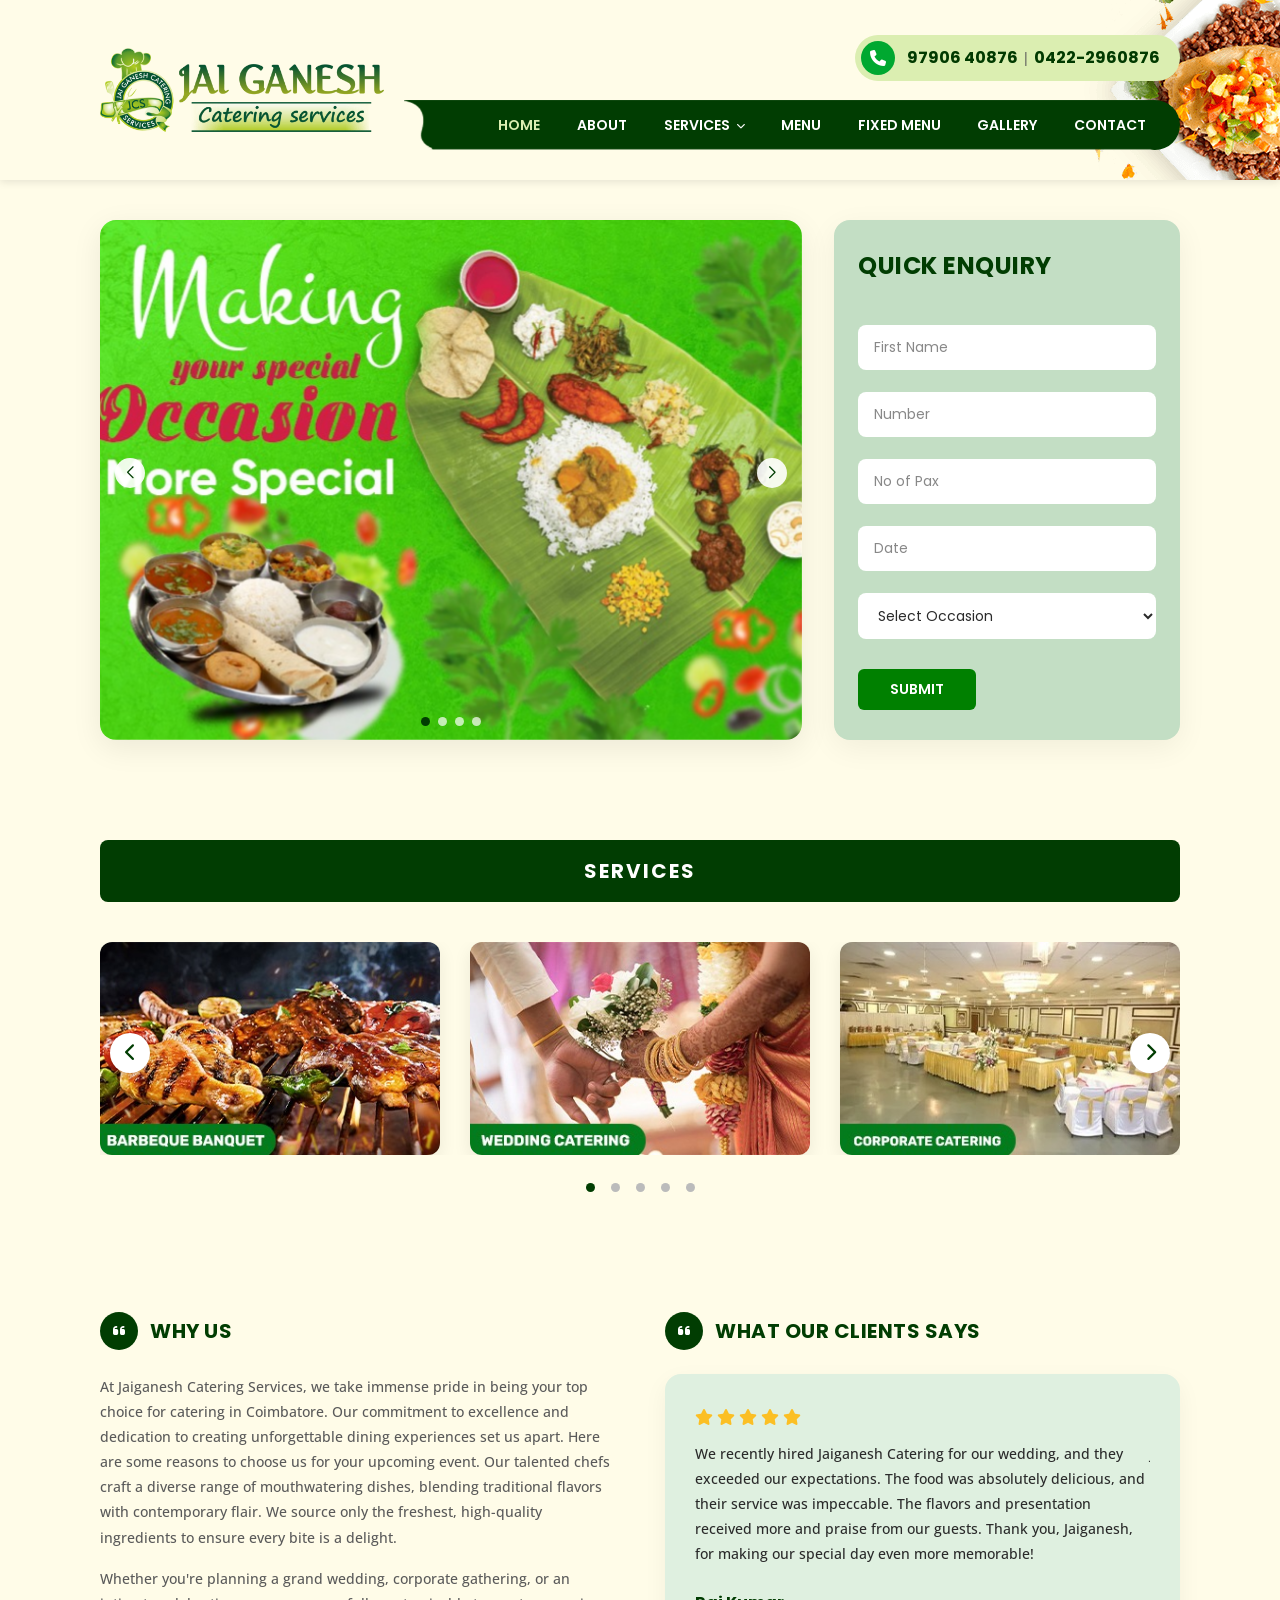
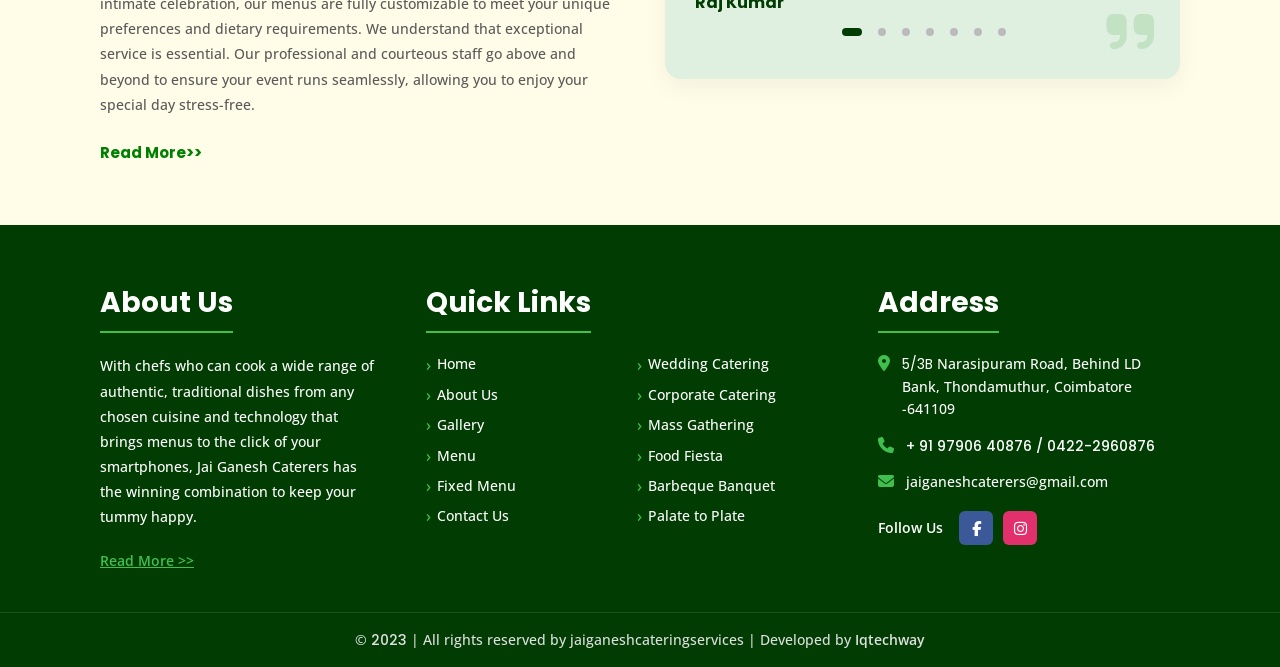
==== commit 7a5fad19: "first commit" ====
--- a/index.html
+++ b/index.html
@@ -3,7 +3,7 @@
 
 <head>
   <meta charset="UTF-8">
-  <meta name="viewport" content="width=device-width, initial-scale=1.0">
+  <meta name="viewport" content="width=device-width, initial-scale=1.0, maximum-scale=1.0, user-scalable=no">
   <title>Jaiganesh Catering Services Coimbatore | Premium Catering Services</title>
   <meta name="description"
     content="Discover the culinary excellence of Jai Ganesh Catering Services in Coimbatore. Offering premium catering for weddings, corporate events, mass gatherings, barbeque banquets, and food fiestas since 1990.">
@@ -27,7 +27,7 @@
   <!-- Header / Navbar -->
   <header id="masthead">
     <!-- Food image decorative - top right overflow -->
-    <img src="assets/images/home-page-image/hfh.png" alt="" class="header-food-img" aria-hidden="true">
+    <!-- <img src="assets/images/home-page-image/hfh.png" alt="" class="header-food-img" aria-hidden="true"> -->
 
     <div class="container header-container">
       <!-- Image logo matching official branding -->
@@ -109,11 +109,10 @@
 
     <div class="mobile-nav-contact">
       <i class="fa-solid fa-phone"></i>
-      <a href="tel:+919790640876">9790640876</a>
+      <a class="number_font" href="tel:+919790640876">97906 40876</a>
       |
-      <a href="tel:+914222960876">0422-2960876</a>
-    </div>
-
+      <a class="number_font" href="tel:+914222960876">0422-2960876</a>
+    </div>
   </div>
 
   <!-- Hero Section -->
@@ -469,11 +468,16 @@
           </div>
           <div class="contact-item number_font">
             <i class="fa-solid fa-phone"></i>
-            <span>+ 91 97906 40876 / 0422-2960876</span>
+            <span>
+              <a href="tel:+919790640876" style="color: #ffffff;">+ 91 97906 40876</a>
+              / <a href="tel:+914222960876" style="color: #ffffff;">0422-2960876</a>
+            </span>
           </div>
           <div class="contact-item">
             <i class="fa-solid fa-envelope"></i>
-            <span>jaiganeshcaterers@gmail.com</span>
+            <a href="mailto:jaiganeshcaterers@gmail.com" style="color: #ffffff;">
+              <span>jaiganeshcaterers@gmail.com</span>
+            </a>
           </div>
           <div class="footer-follow-row">
             <span>Follow Us</span>
--- a/assets/css/style.css
+++ b/assets/css/style.css
@@ -1,9 +1,9 @@
-@import url('https://fonts.googleapis.com/css2?family=Playball&family=Poppins:wght@400;500;600;700&family=Raleway:wght@300;400;500;600;700&display=swap');
+@import url('https://fonts.googleapis.com/css2?family=Open+Sans:ital,wght@0,300..800;1,300..800&family=Yesteryear&display=swap');
 
 /* ========== CSS VARIABLES (from original site) ========== */
 :root {
   --primary: #40bf4f;
-  --primary-dark: #0d3c00;
+  --primary-dark: #013D02;
   --primary-hover: #35a843;
   --text: #5a5a5a;
   --dark: #2a2a2a;
@@ -13,10 +13,10 @@
   --footer-bg: #2a2a2a;
   --below-footer: #2b2b2b;
   --border: #dddddd;
-  --green-tint: rgba(64, 191, 79, 0.15);
-  --shadow: 0 4px 20px rgba(0, 0, 0, 0.08);
+  --green-tint: #40bf4f26;
+  --shadow: 0 4px 20px #00000014;
   --transition: all 0.3s ease;
-  --font-script: 'Playball', cursive;
+  --font-script: "Yesteryear", cursive;
 }
 
 /* ========== RESET ========== */
@@ -34,7 +34,7 @@
 }
 
 body {
-  font-family: 'Raleway', sans-serif;
+  font-family: "Open Sans", Sans-serif;
   font-weight: 500;
   font-size: 14px;
   color: var(--text);
@@ -86,7 +86,7 @@
 
 /* ========== CONTAINER ========== */
 .container {
-  max-width: 1240px;
+  max-width: 1120px;
   margin: 0 auto;
   padding: 0 20px;
 }
@@ -124,7 +124,16 @@
   display: block;
 }
 
+#masthead {
+  background-color: #FFFCE8;
+  background-image: url(../images/home-page-image/hfh.png);
+  background-position: -202px -60px;
+  background-repeat: no-repeat;
+  /* background-size: 115%; */
+}
+
 .header-container {
+  position: relative;
   display: flex;
   align-items: center;
   justify-content: space-between;
@@ -142,7 +151,7 @@
   display: flex;
   flex-direction: column;
   align-items: flex-end;
-  justify-content: space-between;
+  justify-content: space-around;
   flex-grow: 1;
   height: 100%;
   padding: 25px 0 20px 0;
@@ -1073,7 +1082,7 @@
 .site-primary-footer {
   background: var(--primary-dark);
   padding: 60px 0 40px;
-  color: #c5dcb9;
+  color: #ffffff;
 }
 
 .footer-grid {
@@ -1085,7 +1094,7 @@
 
 .footer-col h2 {
   color: var(--white);
-  font-size: 18px;
+  font-size: 28px;
   font-weight: 700;
   margin-bottom: 20px;
   padding-bottom: 10px;
@@ -1097,7 +1106,7 @@
   font-size: 14px;
   line-height: 1.8;
   margin-bottom: 12px;
-  color: #c5dcb9;
+  color: #ffffff;
 }
 
 .footer-readmore {
@@ -1121,7 +1130,7 @@
 }
 
 .footer-col ul li a {
-  color: #c5dcb9;
+  color: #ffffff;
   font-size: 14px;
   transition: var(--transition);
   display: flex;
@@ -1227,7 +1236,7 @@
 .below-footer-inner .copy,
 .below-footer-inner .copy a {
   font-size: 14px;
-  color: #aaa;
+  color: #dfdfdf;
 }
 
 .form-field {
@@ -1313,7 +1322,7 @@
 .page-banner {
   position: relative;
   height: 250px;
-  max-width: 1200px;
+  max-width: 1120px;
   width: 100%;
   margin: 40px auto 50px auto;
   border-radius: 40px;
@@ -1906,7 +1915,7 @@
   border-radius: 8px;
   padding: 12px 15px;
   margin-bottom: 12px;
-  font-family: 'Raleway', sans-serif;
+  font-family: "Open Sans", Sans-serif;
   font-size: 14px;
   color: var(--text);
   outline: none;
@@ -2060,7 +2069,7 @@
 }
 
 .hero-slider .swiper-pagination-bullet-active {
-  background: #0d3c00;
+  background: #013D02;
   opacity: 1;
 }
 
@@ -2071,7 +2080,7 @@
   height: 30px;
   border-radius: 50%;
   background: #ffffffe6;
-  color: #0d3c00;
+  color: #013D02;
   transition: all 0.3s ease;
 }
 
@@ -2091,7 +2100,7 @@
 
 .hero-slider .swiper-button-prev:hover,
 .hero-slider .swiper-button-next:hover {
-  background: #0d3c00;
+  background: #013D02;
   color: #fff;
 }
 
@@ -2160,14 +2169,14 @@
   border: none;
   border-radius: 50%;
   background: #fff;
-  color: #0d3c00;
+  color: #013D02;
   box-shadow: 0 2px 10px #00000026;
   cursor: pointer;
   transition: background 0.3s ease, color 0.3s ease;
 }
 
 .services-arrow:hover {
-  background: #0d3c00;
+  background: #013D02;
   color: #fff;
 }
 
@@ -2197,7 +2206,7 @@
 }
 
 .services-dots .swiper-pagination-bullet-active {
-  background: #0d3c00;
+  background: #013D02;
 }
 
 /* Mobile */
@@ -2274,7 +2283,7 @@
 .testimonial-dots .swiper-pagination-bullet-active {
   width: 20px;
   border-radius: 10px;
-  background: #0d3c00;
+  background: #013D02;
 }
 
 /* Prevent unwanted image/text selection during dragging */
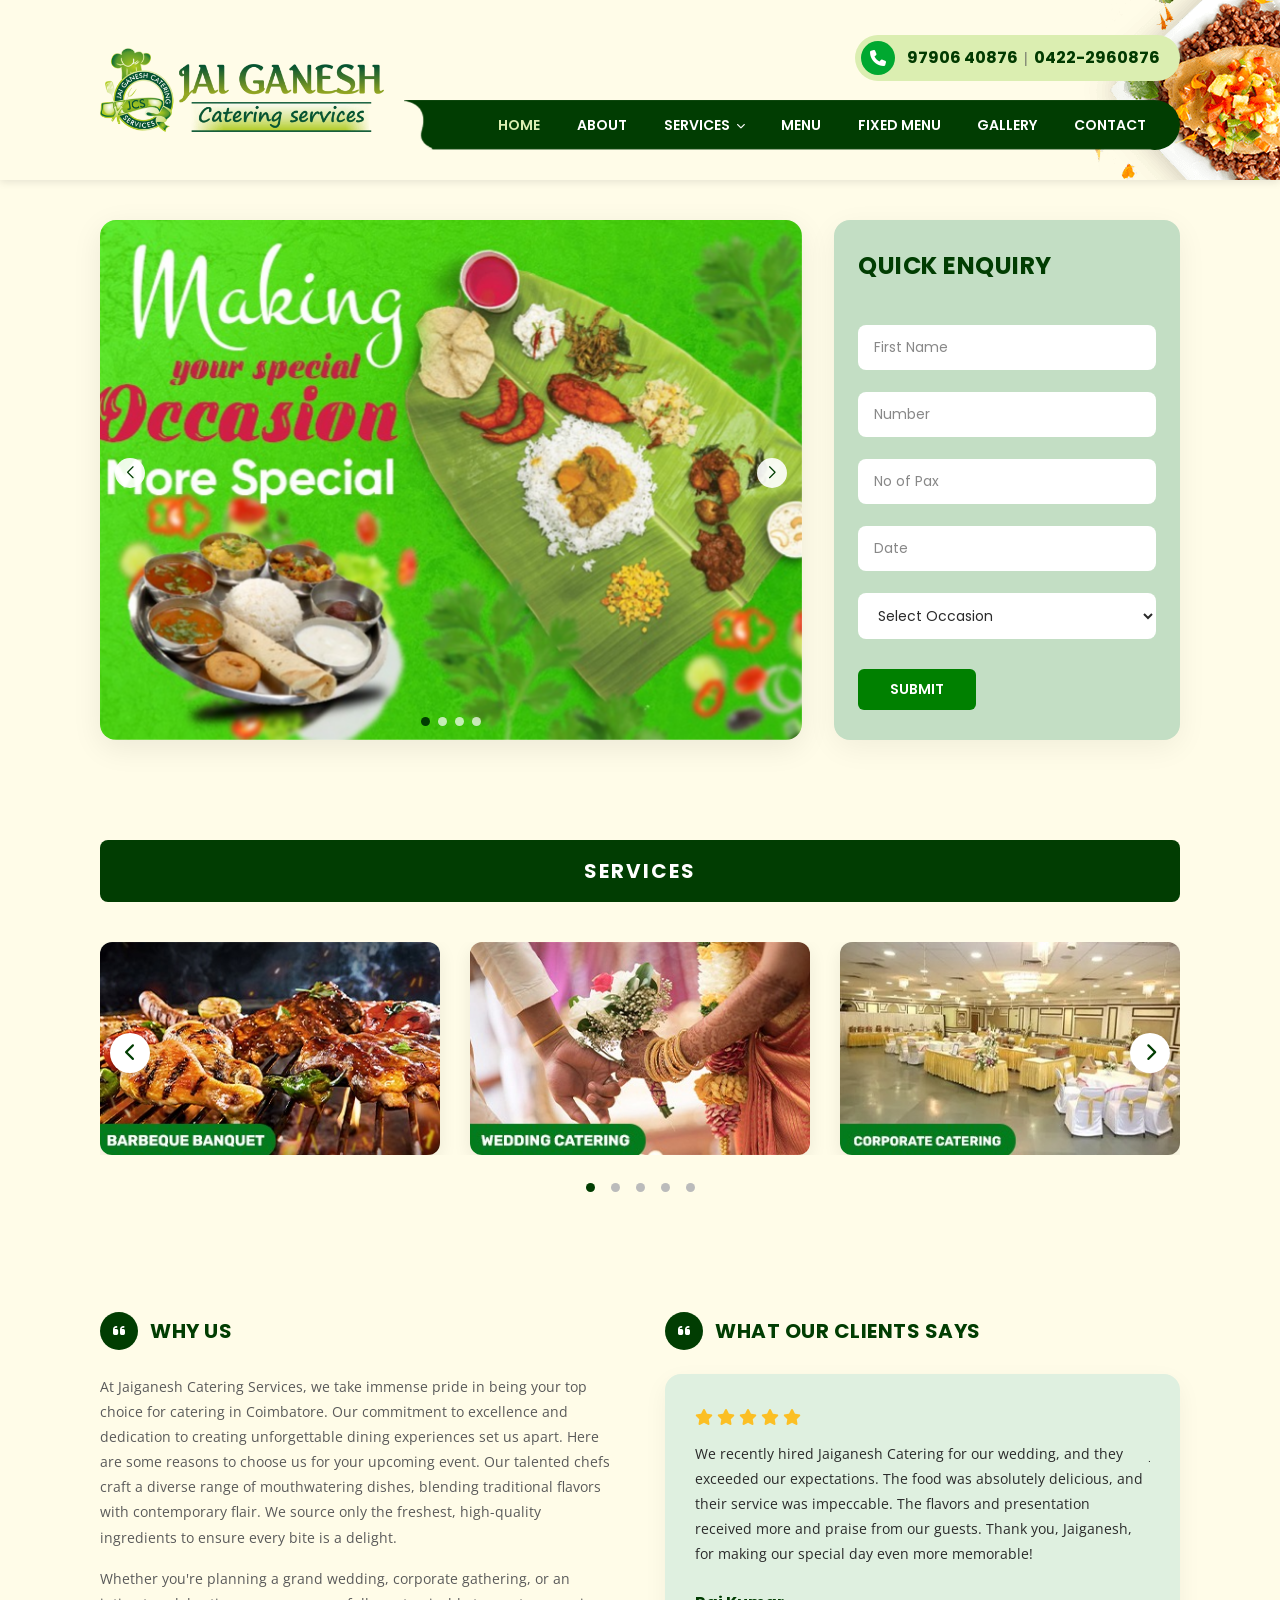
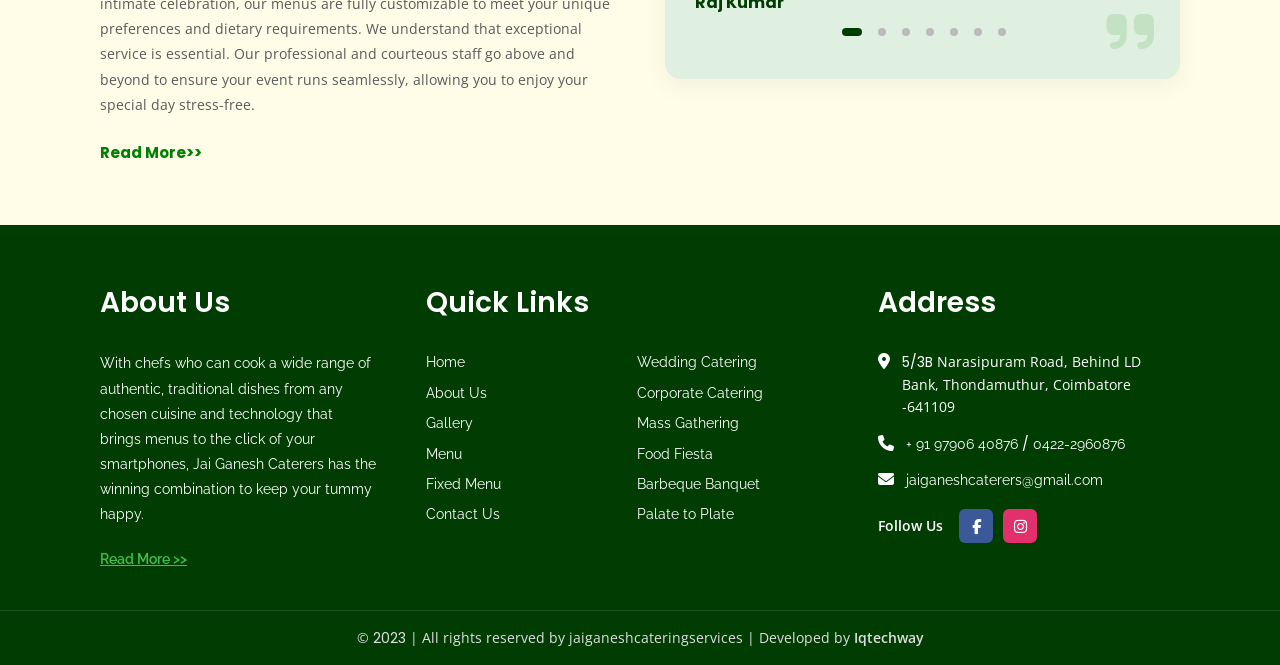
==== commit d0f9918b: "first commit" ====
--- a/index.html
+++ b/index.html
@@ -28,7 +28,17 @@
   <header id="masthead">
     <!-- Food image decorative - top right overflow -->
     <!-- <img src="assets/images/home-page-image/hfh.png" alt="" class="header-food-img" aria-hidden="true"> -->
-
+    <div class="mbl_topbar">
+      <div class="header-contact-pill">
+        <a href="tel:+919790640876">
+          <i class="fa-solid fa-phone"></i> 97906 40876
+        </a>
+        &nbsp;|&nbsp;
+        <a href="tel:+914222960876">
+          0422-2960876
+        </a>
+      </div>
+    </div>
     <div class="container header-container">
       <!-- Image logo matching official branding -->
       <div class="site-logo">
--- a/assets/css/style.css
+++ b/assets/css/style.css
@@ -1,4 +1,4 @@
-@import url('https://fonts.googleapis.com/css2?family=Open+Sans:ital,wght@0,300..800;1,300..800&family=Yesteryear&display=swap');
+@import url('https://fonts.googleapis.com/css2?family=Open+Sans:ital,wght@0,300..800;1,300..800&family=Raleway:ital,wght@0,100..900;1,100..900&family=Yesteryear&display=swap');
 
 /* ========== CSS VARIABLES (from original site) ========== */
 :root {
@@ -35,7 +35,7 @@
 
 body {
   font-family: "Open Sans", Sans-serif;
-  font-weight: 500;
+  /* font-weight: 500; */
   font-size: 14px;
   color: var(--text);
   background-color: var(--bg);
@@ -305,19 +305,42 @@
   background: none;
   border: none;
   cursor: pointer;
+  background: url(../images/Mask-group.png);
+  background-repeat: no-repeat;
+  background-size: contain;
+  background-position: 20px;
   flex-direction: column;
   gap: 5px;
+  width: 50%;
+  height: 100%;
   padding: 6px;
   z-index: 1000;
+  position: relative;
+}
+
+@media screen and (max-width: 400px) {
+  .mobile-toggle {
+    background-position: 0;
+  }
 }
 
 .mobile-toggle span {
+  position: absolute;
   display: block;
   width: 26px;
   height: 3px;
-  background: var(--primary-dark);
+  background: #ffffff;
   border-radius: 2px;
+  top: 25px;
   transition: var(--transition);
+}
+
+.mobile-toggle span:first-child {
+  top: 17px;
+}
+
+.mobile-toggle span:last-child {
+  top: 33px;
 }
 
 /* Mobile Menu Drawer */
@@ -345,7 +368,7 @@
   border: none;
   font-size: 22px;
   cursor: pointer;
-  color: var(--white);
+  color: var(--primary-dark);
   display: flex;
   align-items: center;
   justify-content: flex-end;
@@ -353,7 +376,7 @@
 }
 
 .mobile-nav-header {
-  background: var(--primary-dark);
+  background: #ffffff;
   padding: 18px 20px;
   display: flex;
   align-items: center;
@@ -363,7 +386,7 @@
 .mobile-nav-header img {
   height: 38px;
   object-fit: contain;
-  filter: brightness(0) invert(1);
+  /* filter: brightness(0) invert(1); */
 }
 
 .mobile-nav ul {
@@ -405,7 +428,7 @@
   font-family: "Font Awesome 6 Free";
   font-weight: 900;
   font-size: 10px;
-  color: var(--primary);
+  color: var(--primary-dark);
   transition: var(--transition);
 }
 
@@ -1085,6 +1108,11 @@
   color: #ffffff;
 }
 
+.site-primary-footer p,
+.site-primary-footer a {
+  font-family: 'Raleway', sans-serif;
+}
+
 .footer-grid {
   display: grid;
   grid-template-columns: 1.1fr 1.6fr 1.2fr;
@@ -1095,10 +1123,10 @@
 .footer-col h2 {
   color: var(--white);
   font-size: 28px;
-  font-weight: 700;
+  font-weight: 600;
   margin-bottom: 20px;
   padding-bottom: 10px;
-  border-bottom: 2px solid var(--primary);
+  /* border-bottom: 2px solid var(--primary); */
   display: inline-block;
 }
 
@@ -1138,12 +1166,12 @@
   gap: 6px;
 }
 
-.footer-col ul li a::before {
+/* .footer-col ul li a::before {
   content: '›';
   color: var(--primary);
   font-size: 16px;
   line-height: 1;
-}
+} */
 
 .footer-col ul li a:hover {
   color: var(--white);
@@ -1159,7 +1187,7 @@
 }
 
 .footer-col .contact-item i {
-  color: var(--primary);
+  color: #ffffff;
   font-size: 16px;
   margin-top: 2px;
   flex-shrink: 0;
@@ -1452,10 +1480,12 @@
 
   .mobile-toggle {
     display: flex;
+    align-items: center;
+    justify-content: center;
   }
 
   .mobile-toggle span {
-    background: var(--primary-dark);
+    background: #ffffff;
   }
 
   /* ── Hero Section ── */
@@ -1631,6 +1661,18 @@
   }
 }
 
+.mbl_topbar {
+  padding: 15px;
+  display: flex;
+  justify-content: end;
+}
+
+@media screen and (min-width: 700px) {
+  .mbl_topbar {
+    display: none;
+  }
+}
+
 @media (max-width: 480px) {
   .hero-slider-col {
     height: 200px;
@@ -2141,6 +2183,7 @@
 .service-card-new {
   height: 100%;
   overflow: hidden;
+  margin: auto;
 }
 
 .service-card-new a {
